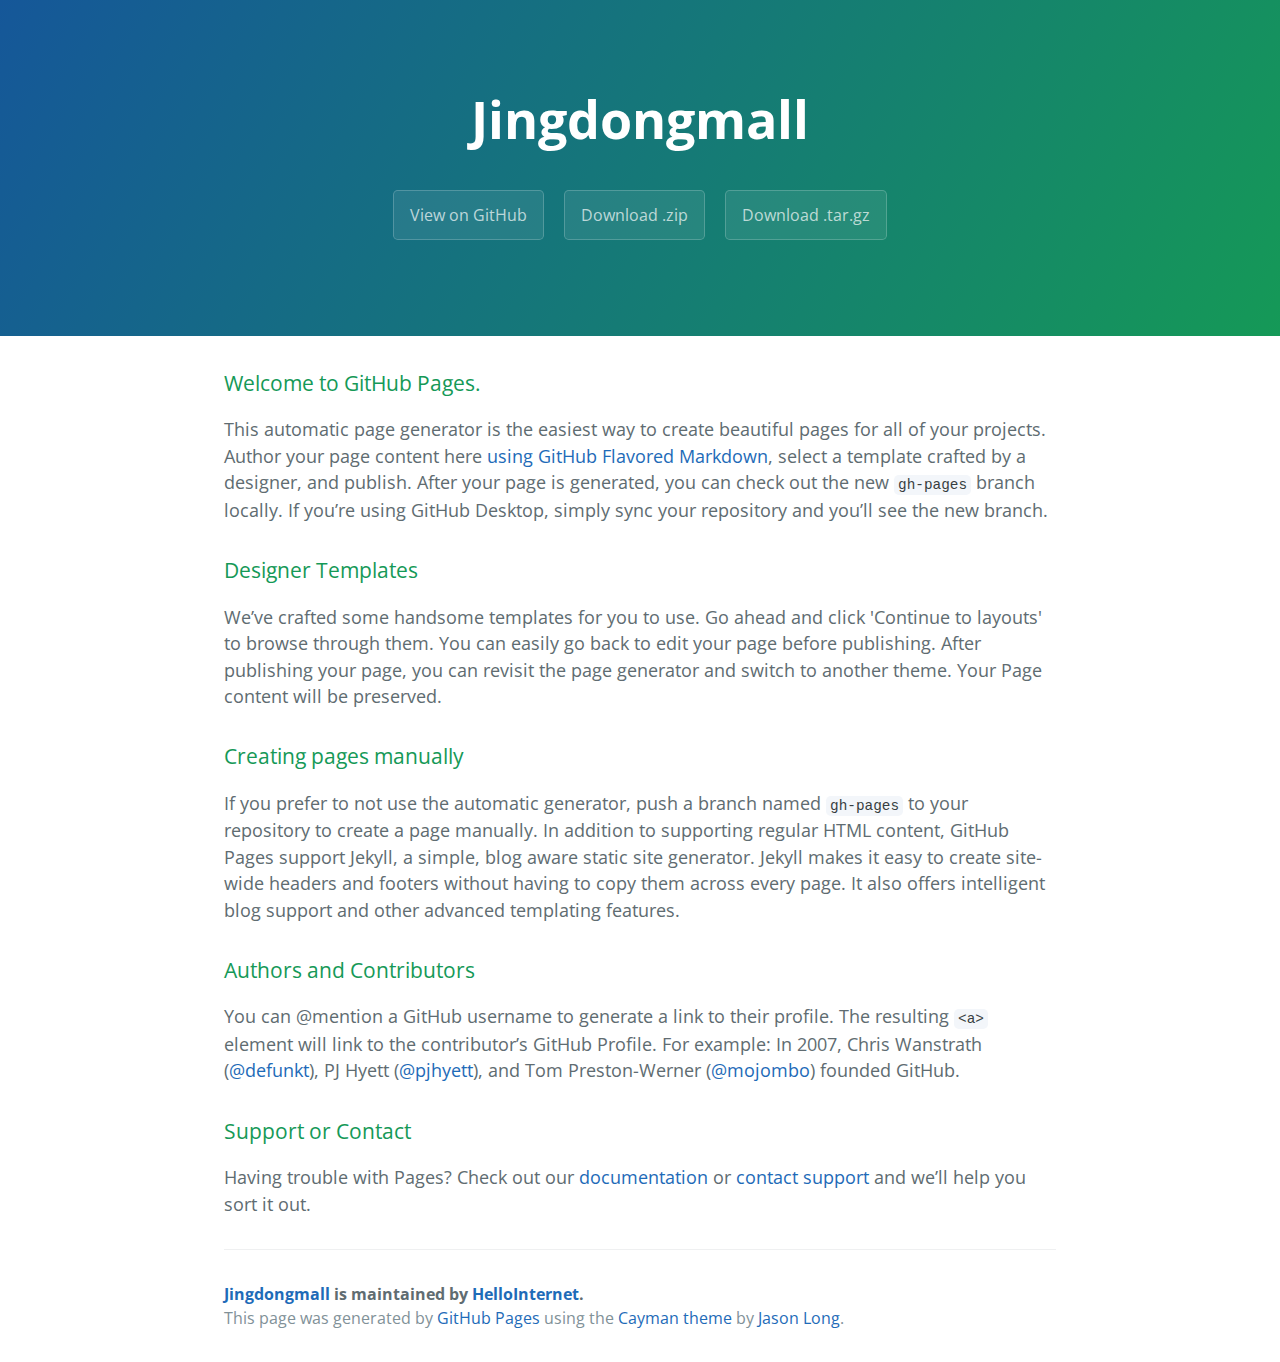
==== index.html @ 1b9bec35 "Create gh-pages branch via GitHub" ====
<!DOCTYPE html>
<html lang="en-us">
  <head>
    <meta charset="UTF-8">
    <title>Jingdongmall by HelloInternet</title>
    <meta name="viewport" content="width=device-width, initial-scale=1">
    <link rel="stylesheet" type="text/css" href="stylesheets/normalize.css" media="screen">
    <link href='https://fonts.googleapis.com/css?family=Open+Sans:400,700' rel='stylesheet' type='text/css'>
    <link rel="stylesheet" type="text/css" href="stylesheets/stylesheet.css" media="screen">
    <link rel="stylesheet" type="text/css" href="stylesheets/github-light.css" media="screen">
  </head>
  <body>
    <section class="page-header">
      <h1 class="project-name">Jingdongmall</h1>
      <h2 class="project-tagline"></h2>
      <a href="https://github.com/HelloInternet/JingDongMall" class="btn">View on GitHub</a>
      <a href="https://github.com/HelloInternet/JingDongMall/zipball/master" class="btn">Download .zip</a>
      <a href="https://github.com/HelloInternet/JingDongMall/tarball/master" class="btn">Download .tar.gz</a>
    </section>

    <section class="main-content">
      <h3>
<a id="welcome-to-github-pages" class="anchor" href="#welcome-to-github-pages" aria-hidden="true"><span aria-hidden="true" class="octicon octicon-link"></span></a>Welcome to GitHub Pages.</h3>

<p>This automatic page generator is the easiest way to create beautiful pages for all of your projects. Author your page content here <a href="https://guides.github.com/features/mastering-markdown/">using GitHub Flavored Markdown</a>, select a template crafted by a designer, and publish. After your page is generated, you can check out the new <code>gh-pages</code> branch locally. If you’re using GitHub Desktop, simply sync your repository and you’ll see the new branch.</p>

<h3>
<a id="designer-templates" class="anchor" href="#designer-templates" aria-hidden="true"><span aria-hidden="true" class="octicon octicon-link"></span></a>Designer Templates</h3>

<p>We’ve crafted some handsome templates for you to use. Go ahead and click 'Continue to layouts' to browse through them. You can easily go back to edit your page before publishing. After publishing your page, you can revisit the page generator and switch to another theme. Your Page content will be preserved.</p>

<h3>
<a id="creating-pages-manually" class="anchor" href="#creating-pages-manually" aria-hidden="true"><span aria-hidden="true" class="octicon octicon-link"></span></a>Creating pages manually</h3>

<p>If you prefer to not use the automatic generator, push a branch named <code>gh-pages</code> to your repository to create a page manually. In addition to supporting regular HTML content, GitHub Pages support Jekyll, a simple, blog aware static site generator. Jekyll makes it easy to create site-wide headers and footers without having to copy them across every page. It also offers intelligent blog support and other advanced templating features.</p>

<h3>
<a id="authors-and-contributors" class="anchor" href="#authors-and-contributors" aria-hidden="true"><span aria-hidden="true" class="octicon octicon-link"></span></a>Authors and Contributors</h3>

<p>You can @mention a GitHub username to generate a link to their profile. The resulting <code>&lt;a&gt;</code> element will link to the contributor’s GitHub Profile. For example: In 2007, Chris Wanstrath (<a href="https://github.com/defunkt" class="user-mention">@defunkt</a>), PJ Hyett (<a href="https://github.com/pjhyett" class="user-mention">@pjhyett</a>), and Tom Preston-Werner (<a href="https://github.com/mojombo" class="user-mention">@mojombo</a>) founded GitHub.</p>

<h3>
<a id="support-or-contact" class="anchor" href="#support-or-contact" aria-hidden="true"><span aria-hidden="true" class="octicon octicon-link"></span></a>Support or Contact</h3>

<p>Having trouble with Pages? Check out our <a href="https://help.github.com/pages">documentation</a> or <a href="https://github.com/contact">contact support</a> and we’ll help you sort it out.</p>

      <footer class="site-footer">
        <span class="site-footer-owner"><a href="https://github.com/HelloInternet/JingDongMall">Jingdongmall</a> is maintained by <a href="https://github.com/HelloInternet">HelloInternet</a>.</span>

        <span class="site-footer-credits">This page was generated by <a href="https://pages.github.com">GitHub Pages</a> using the <a href="https://github.com/jasonlong/cayman-theme">Cayman theme</a> by <a href="https://twitter.com/jasonlong">Jason Long</a>.</span>
      </footer>

    </section>

  
  </body>
</html>
---- stylesheets/stylesheet.css ----
* {
  box-sizing: border-box; }

body {
  padding: 0;
  margin: 0;
  font-family: "Open Sans", "Helvetica Neue", Helvetica, Arial, sans-serif;
  font-size: 16px;
  line-height: 1.5;
  color: #606c71; }

a {
  color: #1e6bb8;
  text-decoration: none; }
  a:hover {
    text-decoration: underline; }

.btn {
  display: inline-block;
  margin-bottom: 1rem;
  color: rgba(255, 255, 255, 0.7);
  background-color: rgba(255, 255, 255, 0.08);
  border-color: rgba(255, 255, 255, 0.2);
  border-style: solid;
  border-width: 1px;
  border-radius: 0.3rem;
  transition: color 0.2s, background-color 0.2s, border-color 0.2s; }
  .btn + .btn {
    margin-left: 1rem; }

.btn:hover {
  color: rgba(255, 255, 255, 0.8);
  text-decoration: none;
  background-color: rgba(255, 255, 255, 0.2);
  border-color: rgba(255, 255, 255, 0.3); }

@media screen and (min-width: 64em) {
  .btn {
    padding: 0.75rem 1rem; } }

@media screen and (min-width: 42em) and (max-width: 64em) {
  .btn {
    padding: 0.6rem 0.9rem;
    font-size: 0.9rem; } }

@media screen and (max-width: 42em) {
  .btn {
    display: block;
    width: 100%;
    padding: 0.75rem;
    font-size: 0.9rem; }
    .btn + .btn {
      margin-top: 1rem;
      margin-left: 0; } }

.page-header {
  color: #fff;
  text-align: center;
  background-color: #159957;
  background-image: linear-gradient(120deg, #155799, #159957); }

@media screen and (min-width: 64em) {
  .page-header {
    padding: 5rem 6rem; } }

@media screen and (min-width: 42em) and (max-width: 64em) {
  .page-header {
    padding: 3rem 4rem; } }

@media screen and (max-width: 42em) {
  .page-header {
    padding: 2rem 1rem; } }

.project-name {
  margin-top: 0;
  margin-bottom: 0.1rem; }

@media screen and (min-width: 64em) {
  .project-name {
    font-size: 3.25rem; } }

@media screen and (min-width: 42em) and (max-width: 64em) {
  .project-name {
    font-size: 2.25rem; } }

@media screen and (max-width: 42em) {
  .project-name {
    font-size: 1.75rem; } }

.project-tagline {
  margin-bottom: 2rem;
  font-weight: normal;
  opacity: 0.7; }

@media screen and (min-width: 64em) {
  .project-tagline {
    font-size: 1.25rem; } }

@media screen and (min-width: 42em) and (max-width: 64em) {
  .project-tagline {
    font-size: 1.15rem; } }

@media screen and (max-width: 42em) {
  .project-tagline {
    font-size: 1rem; } }

.main-content :first-child {
  margin-top: 0; }
.main-content img {
  max-width: 100%; }
.main-content h1, .main-content h2, .main-content h3, .main-content h4, .main-content h5, .main-content h6 {
  margin-top: 2rem;
  margin-bottom: 1rem;
  font-weight: normal;
  color: #159957; }
.main-content p {
  margin-bottom: 1em; }
.main-content code {
  padding: 2px 4px;
  font-family: Consolas, "Liberation Mono", Menlo, Courier, monospace;
  font-size: 0.9rem;
  color: #383e41;
  background-color: #f3f6fa;
  border-radius: 0.3rem; }
.main-content pre {
  padding: 0.8rem;
  margin-top: 0;
  margin-bottom: 1rem;
  font: 1rem Consolas, "Liberation Mono", Menlo, Courier, monospace;
  color: #567482;
  word-wrap: normal;
  background-color: #f3f6fa;
  border: solid 1px #dce6f0;
  border-radius: 0.3rem; }
  .main-content pre > code {
    padding: 0;
    margin: 0;
    font-size: 0.9rem;
    color: #567482;
    word-break: normal;
    white-space: pre;
    background: transparent;
    border: 0; }
.main-content .highlight {
  margin-bottom: 1rem; }
  .main-content .highlight pre {
    margin-bottom: 0;
    word-break: normal; }
.main-content .highlight pre, .main-content pre {
  padding: 0.8rem;
  overflow: auto;
  font-size: 0.9rem;
  line-height: 1.45;
  border-radius: 0.3rem; }
.main-content pre code, .main-content pre tt {
  display: inline;
  max-width: initial;
  padding: 0;
  margin: 0;
  overflow: initial;
  line-height: inherit;
  word-wrap: normal;
  background-color: transparent;
  border: 0; }
  .main-content pre code:before, .main-content pre code:after, .main-content pre tt:before, .main-content pre tt:after {
    content: normal; }
.main-content ul, .main-content ol {
  margin-top: 0; }
.main-content blockquote {
  padding: 0 1rem;
  margin-left: 0;
  color: #819198;
  border-left: 0.3rem solid #dce6f0; }
  .main-content blockquote > :first-child {
    margin-top: 0; }
  .main-content blockquote > :last-child {
    margin-bottom: 0; }
.main-content table {
  display: block;
  width: 100%;
  overflow: auto;
  word-break: normal;
  word-break: keep-all; }
  .main-content table th {
    font-weight: bold; }
  .main-content table th, .main-content table td {
    padding: 0.5rem 1rem;
    border: 1px solid #e9ebec; }
.main-content dl {
  padding: 0; }
  .main-content dl dt {
    padding: 0;
    margin-top: 1rem;
    font-size: 1rem;
    font-weight: bold; }
  .main-content dl dd {
    padding: 0;
    margin-bottom: 1rem; }
.main-content hr {
  height: 2px;
  padding: 0;
  margin: 1rem 0;
  background-color: #eff0f1;
  border: 0; }

@media screen and (min-width: 64em) {
  .main-content {
    max-width: 64rem;
    padding: 2rem 6rem;
    margin: 0 auto;
    font-size: 1.1rem; } }

@media screen and (min-width: 42em) and (max-width: 64em) {
  .main-content {
    padding: 2rem 4rem;
    font-size: 1.1rem; } }

@media screen and (max-width: 42em) {
  .main-content {
    padding: 2rem 1rem;
    font-size: 1rem; } }

.site-footer {
  padding-top: 2rem;
  margin-top: 2rem;
  border-top: solid 1px #eff0f1; }

.site-footer-owner {
  display: block;
  font-weight: bold; }

.site-footer-credits {
  color: #819198; }

@media screen and (min-width: 64em) {
  .site-footer {
    font-size: 1rem; } }

@media screen and (min-width: 42em) and (max-width: 64em) {
  .site-footer {
    font-size: 1rem; } }

@media screen and (max-width: 42em) {
  .site-footer {
    font-size: 0.9rem; } }
---- stylesheets/github-light.css ----
/*
The MIT License (MIT)

Copyright (c) 2016 GitHub, Inc.

Permission is hereby granted, free of charge, to any person obtaining a copy
of this software and associated documentation files (the "Software"), to deal
in the Software without restriction, including without limitation the rights
to use, copy, modify, merge, publish, distribute, sublicense, and/or sell
copies of the Software, and to permit persons to whom the Software is
furnished to do so, subject to the following conditions:

The above copyright notice and this permission notice shall be included in all
copies or substantial portions of the Software.

THE SOFTWARE IS PROVIDED "AS IS", WITHOUT WARRANTY OF ANY KIND, EXPRESS OR
IMPLIED, INCLUDING BUT NOT LIMITED TO THE WARRANTIES OF MERCHANTABILITY,
FITNESS FOR A PARTICULAR PURPOSE AND NONINFRINGEMENT. IN NO EVENT SHALL THE
AUTHORS OR COPYRIGHT HOLDERS BE LIABLE FOR ANY CLAIM, DAMAGES OR OTHER
LIABILITY, WHETHER IN AN ACTION OF CONTRACT, TORT OR OTHERWISE, ARISING FROM,
OUT OF OR IN CONNECTION WITH THE SOFTWARE OR THE USE OR OTHER DEALINGS IN THE
SOFTWARE.

*/

.pl-c /* comment */ {
  color: #969896;
}

.pl-c1 /* constant, variable.other.constant, support, meta.property-name, support.constant, support.variable, meta.module-reference, markup.raw, meta.diff.header */,
.pl-s .pl-v /* string variable */ {
  color: #0086b3;
}

.pl-e /* entity */,
.pl-en /* entity.name */ {
  color: #795da3;
}

.pl-smi /* variable.parameter.function, storage.modifier.package, storage.modifier.import, storage.type.java, variable.other */,
.pl-s .pl-s1 /* string source */ {
  color: #333;
}

.pl-ent /* entity.name.tag */ {
  color: #63a35c;
}

.pl-k /* keyword, storage, storage.type */ {
  color: #a71d5d;
}

.pl-s /* string */,
.pl-pds /* punctuation.definition.string, string.regexp.character-class */,
.pl-s .pl-pse .pl-s1 /* string punctuation.section.embedded source */,
.pl-sr /* string.regexp */,
.pl-sr .pl-cce /* string.regexp constant.character.escape */,
.pl-sr .pl-sre /* string.regexp source.ruby.embedded */,
.pl-sr .pl-sra /* string.regexp string.regexp.arbitrary-repitition */ {
  color: #183691;
}

.pl-v /* variable */ {
  color: #ed6a43;
}

.pl-id /* invalid.deprecated */ {
  color: #b52a1d;
}

.pl-ii /* invalid.illegal */ {
  color: #f8f8f8;
  background-color: #b52a1d;
}

.pl-sr .pl-cce /* string.regexp constant.character.escape */ {
  font-weight: bold;
  color: #63a35c;
}

.pl-ml /* markup.list */ {
  color: #693a17;
}

.pl-mh /* markup.heading */,
.pl-mh .pl-en /* markup.heading entity.name */,
.pl-ms /* meta.separator */ {
  font-weight: bold;
  color: #1d3e81;
}

.pl-mq /* markup.quote */ {
  color: #008080;
}

.pl-mi /* markup.italic */ {
  font-style: italic;
  color: #333;
}

.pl-mb /* markup.bold */ {
  font-weight: bold;
  color: #333;
}

.pl-md /* markup.deleted, meta.diff.header.from-file */ {
  color: #bd2c00;
  background-color: #ffecec;
}

.pl-mi1 /* markup.inserted, meta.diff.header.to-file */ {
  color: #55a532;
  background-color: #eaffea;
}

.pl-mdr /* meta.diff.range */ {
  font-weight: bold;
  color: #795da3;
}

.pl-mo /* meta.output */ {
  color: #1d3e81;
}
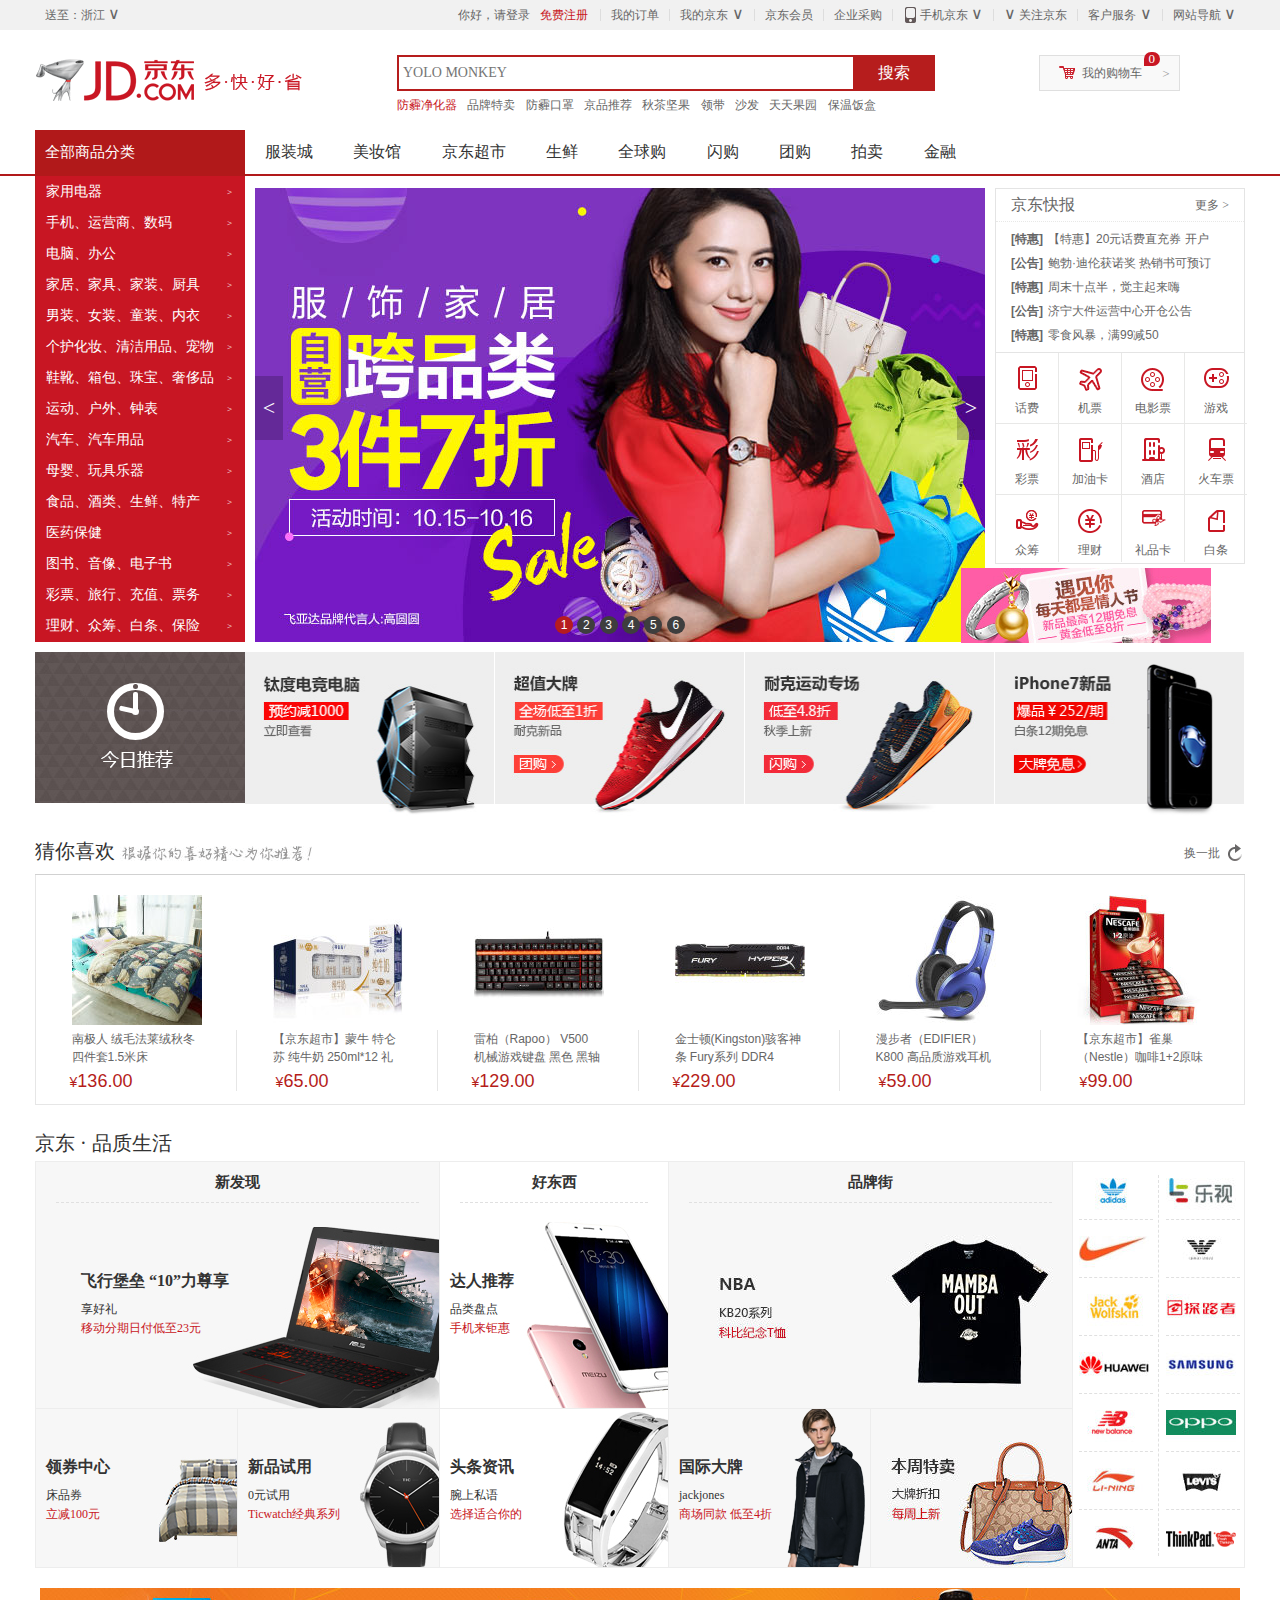
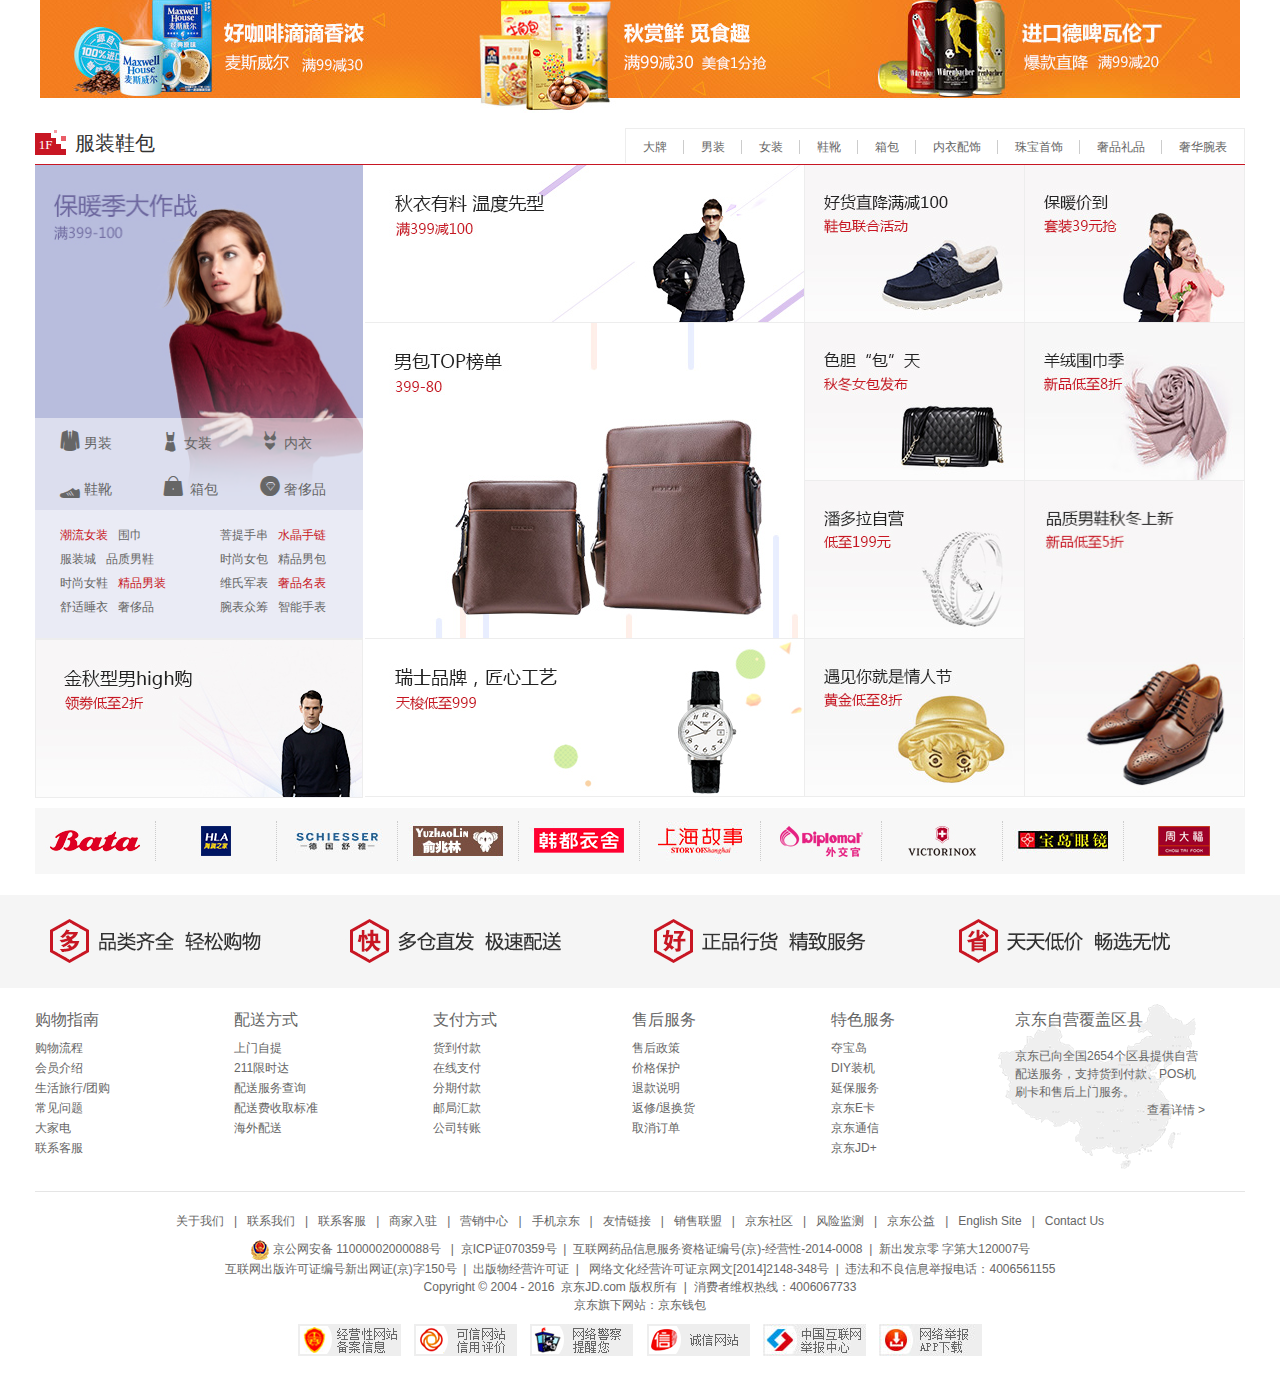
==== commit 54d0ed93: "rename" ====
--- a/index.html
+++ b/index.html
@@ -1,57 +1,1081 @@
 <!DOCTYPE html>
-<html lang="en-us">
-  <head>
+<html lang="en">
+<head>
     <meta charset="UTF-8">
-    <title>Jingdongmall by HelloInternet</title>
-    <meta name="viewport" content="width=device-width, initial-scale=1">
-    <link rel="stylesheet" type="text/css" href="stylesheets/normalize.css" media="screen">
-    <link href='https://fonts.googleapis.com/css?family=Open+Sans:400,700' rel='stylesheet' type='text/css'>
-    <link rel="stylesheet" type="text/css" href="stylesheets/stylesheet.css" media="screen">
-    <link rel="stylesheet" type="text/css" href="stylesheets/github-light.css" media="screen">
-  </head>
-  <body>
-    <section class="page-header">
-      <h1 class="project-name">Jingdongmall</h1>
-      <h2 class="project-tagline"></h2>
-      <a href="https://github.com/HelloInternet/JingDongMall" class="btn">View on GitHub</a>
-      <a href="https://github.com/HelloInternet/JingDongMall/zipball/master" class="btn">Download .zip</a>
-      <a href="https://github.com/HelloInternet/JingDongMall/tarball/master" class="btn">Download .tar.gz</a>
-    </section>
-
-    <section class="main-content">
-      <h3>
-<a id="welcome-to-github-pages" class="anchor" href="#welcome-to-github-pages" aria-hidden="true"><span aria-hidden="true" class="octicon octicon-link"></span></a>Welcome to GitHub Pages.</h3>
-
-<p>This automatic page generator is the easiest way to create beautiful pages for all of your projects. Author your page content here <a href="https://guides.github.com/features/mastering-markdown/">using GitHub Flavored Markdown</a>, select a template crafted by a designer, and publish. After your page is generated, you can check out the new <code>gh-pages</code> branch locally. If you’re using GitHub Desktop, simply sync your repository and you’ll see the new branch.</p>
-
-<h3>
-<a id="designer-templates" class="anchor" href="#designer-templates" aria-hidden="true"><span aria-hidden="true" class="octicon octicon-link"></span></a>Designer Templates</h3>
-
-<p>We’ve crafted some handsome templates for you to use. Go ahead and click 'Continue to layouts' to browse through them. You can easily go back to edit your page before publishing. After publishing your page, you can revisit the page generator and switch to another theme. Your Page content will be preserved.</p>
-
-<h3>
-<a id="creating-pages-manually" class="anchor" href="#creating-pages-manually" aria-hidden="true"><span aria-hidden="true" class="octicon octicon-link"></span></a>Creating pages manually</h3>
-
-<p>If you prefer to not use the automatic generator, push a branch named <code>gh-pages</code> to your repository to create a page manually. In addition to supporting regular HTML content, GitHub Pages support Jekyll, a simple, blog aware static site generator. Jekyll makes it easy to create site-wide headers and footers without having to copy them across every page. It also offers intelligent blog support and other advanced templating features.</p>
-
-<h3>
-<a id="authors-and-contributors" class="anchor" href="#authors-and-contributors" aria-hidden="true"><span aria-hidden="true" class="octicon octicon-link"></span></a>Authors and Contributors</h3>
-
-<p>You can @mention a GitHub username to generate a link to their profile. The resulting <code>&lt;a&gt;</code> element will link to the contributor’s GitHub Profile. For example: In 2007, Chris Wanstrath (<a href="https://github.com/defunkt" class="user-mention">@defunkt</a>), PJ Hyett (<a href="https://github.com/pjhyett" class="user-mention">@pjhyett</a>), and Tom Preston-Werner (<a href="https://github.com/mojombo" class="user-mention">@mojombo</a>) founded GitHub.</p>
-
-<h3>
-<a id="support-or-contact" class="anchor" href="#support-or-contact" aria-hidden="true"><span aria-hidden="true" class="octicon octicon-link"></span></a>Support or Contact</h3>
-
-<p>Having trouble with Pages? Check out our <a href="https://help.github.com/pages">documentation</a> or <a href="https://github.com/contact">contact support</a> and we’ll help you sort it out.</p>
-
-      <footer class="site-footer">
-        <span class="site-footer-owner"><a href="https://github.com/HelloInternet/JingDongMall">Jingdongmall</a> is maintained by <a href="https://github.com/HelloInternet">HelloInternet</a>.</span>
-
-        <span class="site-footer-credits">This page was generated by <a href="https://pages.github.com">GitHub Pages</a> using the <a href="https://github.com/jasonlong/cayman-theme">Cayman theme</a> by <a href="https://twitter.com/jasonlong">Jason Long</a>.</span>
-      </footer>
-
-    </section>
-
-  
-  </body>
-</html>
+    <title>京东（JD.COM）-综合网购首选-正品低价、品质保障、配送及时、轻松购物！</title>
+    <link rel="icon" href="http://www.jd.com/favicon.ico" type="image/x-icon">
+    <link rel="stylesheet" href="iconfont/iconfont.css">
+    <link rel="stylesheet" href="jd.css"/>
+    <script src="jquery.js"></script>
+    <script src="jd.js"></script>
+</head>
+<body>
+    <nav>
+    <!--wid为中间固定宽度承载内容的dvi-->
+    <div class="wid">
+        <ul class="nav-left">
+            <li>
+                <div class="nav-left-button">
+                    送至：<span>浙江</span>
+                    <i class="nav-icon">&or;</i>
+                </div>
+            </li>
+        </ul>
+        <ul class="nav-right">
+            <li class="nav-right-link">
+                <a href="https://passport.jd.com/new/login.aspx?ReturnUrl=http%3A%2F%2Fwww.jd.com%2F">你好，请登录</a>
+                &nbsp;
+                <a class="red" href="https://reg.jd.com/reg/person?ReturnUrl=http%3A//www.jd.com/">免费注册</a>
+            </li>
+            <!--lines为导航栏分割竖线-->
+            <li class="lines"></li>
+            <li class="nav-right-links">
+                <div class="array">
+                    <a href="https://passport.jd.com/uc/login?ReturnUrl=http%3A%2F%2Forder.jd.com%2Fcenter%2Flist.action">我的订单</a>
+                </div>
+            </li>
+            <li class="lines"></li>
+            <li class="nav-right-links">
+                <div class="array-button">
+                    <a href="https://passport.jd.com/new/login.aspx?ReturnUrl=http%3A%2F%2Fhome.jd.com%2Findex.html">我的京东</a>
+                    <i class="nav-icon">&or;</i>
+                </div>
+            </li>
+            <li class="lines"></li>
+            <li class="nav-right-links">
+                <div class="array">
+                    <a href="http://vip.jd.com/">京东会员</a>
+                </div>
+            </li>
+            <li class="lines"></li>
+            <li class="nav-right-links">
+                <div class="array">
+                    <a href="http://b.jd.com/">企业采购</a>
+                </div>
+            </li>
+            <li class="lines"></li>
+            <li class="nav-right-links">
+                <div class="array-button">
+                    <a href="http://app.jd.com/">
+                        <div class="phone"></div>
+                        手机京东
+                    </a>
+                    <i class="nav-icon">&or;</i>
+                </div>
+            </li>
+            <li class="lines"></li>
+            <li class="nav-right-links">
+                <div class="array-button">
+                    <i class="nav-icon">&or;</i>
+                    <span>关注京东</span>
+                </div>
+            </li>
+            <li class="lines"></li>
+            <li class="nav-right-links">
+                <div class="array-button">
+                    <span>客户服务</span>
+                    <i class="nav-icon">&or;</i>
+                </div>
+            </li>
+            <li class="lines"></li>
+            <li class="nav-right-links nav-last">
+                <div class="array-button">
+                    <span>网站导航</span>
+                    <i class="nav-icon">&or;</i>
+                </div>
+            </li>
+        </ul>
+    </div>
+</nav>
+
+    <header>
+    <div class="wid">
+        <div class="logo-jd">
+            <a href="http://www.jd.com/">
+                <img src="image/logo-201305.png" alt="京东">
+            </a>
+        </div>
+
+        <form>
+            <input type="text" class="text" placeholder="YOLO MONKEY">
+            <button class="button">搜索</button>
+        </form>
+        <!--购物车-->
+        <div class="cart">
+            <div class="cart-icon"></div>
+            <a href="">我的购物车</a>
+            <i class="bubble">0</i>
+            <i class="cart-right">&gt;</i>
+        </div>
+
+        <!--搜索框下热点词推荐-->
+        <div class="hotwords">
+            <a href="https://sale.jd.com/act/icwJtB8PAz2Xq.html?spm=1.1.0" class="red">防霾净化器</a>
+            <a href="https://brand.jd.com/temai.html?spm=1.1.1">品牌特卖</a>
+            <a href="https://sale.jd.com/act/XAfyhOYnx3B.html?spm=1.1.2">防霾口罩</a>
+            <a href="https://sale.jd.com/act/uXY4628k3D51fBbL.html?spm=1.1.3">京品推荐</a>
+            <a href="https://sale.jd.com/act/BkJT6H7Gnl.html?spm=1.1.4">秋茶坚果</a>
+            <a href="https://search.jd.com/Search?keyword=%E9%A2%86%E5%B8%A6&enc=utf-8&spm=1.1.5">领带</a>
+            <a href="https://search.jd.com/Search?keyword=%E6%B2%99%E5%8F%91&enc=utf-8&spm=1.1.6">沙发</a>
+            <a href="https://sale.jd.com/act/SE1UrWDPe5.html?spm=1.1.7">天天果园</a>
+            <a href="https://search.jd.com/Search?keyword=%E4%BF%9D%E6%B8%A9%E9%A5%AD%E7%9B%92&enc=utf-8&spm=1.1.8">保温饭盒</a>
+        </div>
+    </div>
+</header>
+    <!--侧边分类导航-->
+    <div class="bar">
+    <div class="wid">
+        <div class="bar-class">
+            <a href="https://www.jd.com/allSort.aspx" class="bar-first">全部商品分类</a>
+            <div class="bar-classify">
+                <div class="item">
+                    <h3>
+                        <a href="https://jiadian.jd.com/">家用电器</a>
+                    </h3>
+                    <i>&gt;</i>
+                </div>
+                <div class="item">
+                    <h3>
+                        <a href="https://shouji.jd.com/">手机</a>、<a href="https://channel.jd.com/yunyingshang.html">运营商</a>、<a href="https://shuma.jd.com/">数码</a>
+                    </h3>
+                    <i>&gt;</i>
+                </div>
+                <div class="item">
+                    <h3>
+                        <a href="https://diannao.jd.com/">电脑</a>、<a href="https://diannao.jd.com/">办公</a>
+                    </h3>
+                    <i>&gt;</i>
+                </div>
+                <div class="item">
+                    <h3>
+                        <a href="https://channel.jd.com/home.html">家居</a>、<a href="https://channel.jd.com/furniture.html">家具</a>、<a href="https://channel.jd.com/decoration.html">家装</a>、<a href="https://channel.jd.com/kitchenware.html">厨具</a>
+                    </h3>
+                    <i>&gt;</i>
+                </div>
+                <div class="item">
+                    <h3>
+                        <a href="https://channel.jd.com/1315-1342.html">男装</a>、<a href="https://channel.jd.com/1315-1343.html">女装</a>、<a href="https://channel.jd.com/children.html">童装</a>、<a href="https://channel.jd.com/1315-1345.html">内衣</a>
+                    </h3>
+                    <i>&gt;</i>
+                </div>
+                <div class="item">
+                    <h3>
+                        <a href="https://channel.jd.com/beauty.html">个护化妆</a>、<a href="https://channel.jd.com/1620-1625.html">清洁用品</a>、<a href="https://channel.jd.com/pet.html">宠物</a>
+                    </h3>
+                    <i>&gt;</i>
+                </div>
+                <div class="item">
+                    <h3>
+                        <a href="https://channel.jd.com/shoes.html">鞋靴</a>、<a href="https://channel.jd.com/bag.html">箱包</a>、<a href="https://channel.jd.com/jewellery.html">珠宝</a>、<a href="https://channel.jd.com/1672-2615.html">奢侈品</a>
+                    </h3>
+                    <i>&gt;</i>
+                </div>
+                <div class="item">
+                    <h3>
+                        <a href="https://channel.jd.com/yundongcheng.html">运动</a>、<a href="https://channel.jd.com/outdoor.html">户外</a>、<a href="https://channel.jd.com/watch.html">钟表</a>
+                    </h3>
+                    <i>&gt;</i>
+                </div>
+                <div class="item">
+                    <h3>
+                        <a href="http://car.jd.com/">汽车</a>、<a href="https://che.jd.com/">汽车用品</a>
+                    </h3>
+                    <i>&gt;</i>
+                </div>
+                <div class="item">
+                    <h3>
+                        <a href="https://baby.jd.com/">母婴</a>、<a href="https://channel.jd.com/toys.html">玩具乐器</a>
+                    </h3>
+                    <i>&gt;</i>
+                </div>
+                <div class="item">
+                    <h3>
+                        <a href="https://channel.jd.com/food.html">食品</a>、<a href="https://channel.jd.com/wine.html">酒类</a>、<a href="https://fresh.jd.com/">生鲜</a>、<a href="https://china.jd.com/">特产</a>
+                    </h3>
+                    <i>&gt;</i>
+                </div>
+                <div class="item">
+                    <h3>
+                        <a href="https://health.jd.com/">医药保健</a>
+                    </h3>
+                    <i>&gt;</i>
+                </div>
+                <div class="item">
+                    <h3>
+                        <a href="https://book.jd.com/">图书</a>、<a href="https://mvd.jd.com/">音像</a>、<a href="https://e.jd.com/ebook.html">电子书</a>
+                    </h3>
+                    <i>&gt;</i>
+                </div>
+                <div class="item">
+                    <h3>
+                        <a href="https://caipiao.jd.com/">彩票</a>、<a href="https://trip.jd.com/">旅行</a>、<a href="https://chongzhi.jd.com/">充值</a>、<a href="https://piao.jd.com/">票务</a>
+                    </h3>
+                    <i>&gt;</i>
+                </div>
+                <div class="item">
+                    <h3>
+                        <a href="https://licai.jd.com/">理财</a>、<a href="https://z.jd.com/">众筹</a>、<a href="https://baitiao.jd.com/">白条</a>、<a href="https://bao.jd.com/">保险</a>
+                    </h3>
+                    <i>&gt;</i>
+                </div>
+            </div>
+        </div>
+        <!--搜索框下的导航-->
+        <ul class="bar-nav">
+            <li>
+                <a href="https://channel.jd.com/fashion.html">服装城</a>
+                <a href="https://beauty.jd.com/">美妆馆</a>
+                <a href="https://chaoshi.jd.com/">京东超市</a>
+                <a href="https://fresh.jd.com/">生鲜</a>
+                <a href="https://www.jd.hk/">全球购</a>
+                <a href="https://red.jd.com/">闪购</a>
+                <a href="https://tuan.jd.com/">团购</a>
+                <a href="https://paimai.jd.com/">拍卖</a>
+                <a href="https://jr.jd.com/">金融</a>
+            </li>
+        </ul>
+    </div>
+</div>
+
+    <div class="main">
+        <div class="wid">
+            <!--轮播图-->
+            <div id="igs">
+                <a href="https://sale.jd.com/act/MJ4gdtiyK6HUT.html?cpdad=1DLSUE" class="ig">
+                    <img src="image/580073afN2aac5a44.jpg">
+                </a>
+                <a href="https://sale.jd.com/act/G1JyoKXx6gN3Rh.html?cpdad=1DLSUE" class="ig">
+                    <img src="image/57fb3814N21792419.jpg">
+                </a>
+                <a href="https://sale.jd.com/act/oUPZ2e0b1OwRdTJ.html?cpdad=1DLSUE" class="ig">
+                    <img src="image/57f9b4ccN6cfa4383.jpg">
+                </a>
+                <a href="https://sale.jd.com/act/LlpBXkHGO3KdxmTo.html?cpdad=1DLSUE" class="ig">
+                    <img src="image/57ff0596N0b45da27.jpg">
+                </a>
+                <a href="https://sale.jd.com/act/NBUphajCL6.html?cpdad=1DLSUE" class="ig">
+                    <img src="image/57f9bfbfNe04b914c.jpg">
+                </a>
+                <a href="https://sale.jd.com/act/PBmA5cYfSZtVkO.html?cpdad=1DLSUE" class="ig">
+                    <img src="image/57fb3b00N9136db83.jpg">
+                </a>
+
+                <div class="btn btn1">&lt;</div>
+                <div class="btn btn2">&gt;</div>
+
+                <ul class="tabs">
+                    <li class="tab bg">1</li>
+                    <li class="tab">2</li>
+                    <li class="tab">3</li>
+                    <li class="tab">4</li>
+                    <li class="tab">5</li>
+                    <li class="tab">6</li>
+                </ul>
+            </div>
+
+            <div class="news">
+                <div class="mt">
+                    <h2>京东快报</h2>
+                    <div class="more">
+                        <a href="https://www.jd.com/moreSubject.aspx">更多 &gt;</a>
+                    </div>
+                </div>
+
+                <div class="mc">
+                    <ul>
+                        <li>
+                            <a href="https://demo.jr.jd.com/stock/1.0.0/html/accountGift4.html"><span>[特惠]</span>【特惠】20元话费直充券 开户</a>
+                        </li>
+                        <li>
+                            <a href="https://www.jd.com/news.aspx?id=30957"><span>[公告]</span>鲍勃·迪伦获诺奖 热销书可预订</a>
+                        </li>
+                        <li>
+                            <a href="https://sale.jd.com/act/d7YL5FWTxk.html"><span>[特惠]</span>周末十点半，觉主起来嗨</a>
+                        </li>
+                        <li>
+                            <a href="https://www.jd.com/news.aspx?id=30953"><span>[公告]</span>济宁大件运营中心开仓公告</a>
+                        </li>
+                        <li>
+                            <a href="https://sale.jd.com/act/THiXfDygau.html"><span>[特惠]</span>零食风暴，满99减50</a>
+                        </li>
+                    </ul>
+                </div>
+
+                <div class="header-icon">
+                    <ul>
+                        <li>
+                            <a href="http://chongzhi.jd.com/">
+                                <i class="ci-left ci-left1"></i>
+                                <span>话费</span>
+                            </a>
+                        </li>
+                        <li>
+                            <a href="http://jipiao.jd.com/">
+                                <i class="ci-left ci-left2"></i>
+                                <span>机票</span>
+                            </a>
+                        </li>
+                        <li>
+                            <a href="https://movie.jd.com/">
+                                <i class="ci-left ci-left3"></i>
+                                <span>电影票</span>
+                            </a>
+                        </li>
+                        <li>
+                            <a href="https://game.jd.com/">
+                                <i class="ci-left ci-left4"></i>
+                                <span>游戏</span>
+                            </a>
+                        </li>
+                        <li>
+                            <a href="https://caipiao.jd.com/">
+                                <i class="ci-left ci-left5"></i>
+                                <span>彩票</span>
+                            </a>
+                        </li>
+                        <li>
+                            <a href="https://jiayouka.jd.com/">
+                                <i class="ci-left ci-left6"></i>
+                                <span>加油卡</span>
+                            </a>
+                        </li>
+                        <li>
+                            <a href="https://hotel.jd.com/">
+                                <i class="ci-left ci-left7"></i>
+                                <span>酒店</span>
+                            </a>
+                        </li>
+                        <li>
+                            <a href="https://train.jd.com/">
+                                <i class="ci-left ci-left8"></i>
+                                <span>火车票</span>
+                            </a>
+                        </li>
+                        <li>
+                            <a href="https://z.jd.com/sceneIndex.html?from=jrscyn_20162">
+                                <i class="ci-left ci-left9"></i>
+                                <span>众筹</span>
+                            </a>
+                        </li>
+                        <li>
+                            <a href="https://licai.jd.com/?from=jrscyn_20161">
+                                <i class="ci-left ci-left10"></i>
+                                <span>理财</span>
+                            </a>
+                        </li>
+                        <li>
+                            <a href="https://giftcard.jd.com/market/index.action">
+                                <i class="ci-left ci-left11"></i>
+                                <span>礼品卡</span>
+                            </a>
+                        </li>
+                        <li>
+                            <a href="https://baitiao.jd.com/?from=jrscyn_20160">
+                                <i class="ci-left ci-left12"></i>
+                                <span>白条</span>
+                            </a>
+                        </li>
+                    </ul>
+                </div>
+            </div>
+
+            <div class="valentine">
+                <a href="https://sale.jd.com/act/nhY1ENwek0.html?cpdad=1DLSUE">
+                    <img src="image/57f9d5ecN95bccc45.jpg">
+                </a>
+            </div>
+        </div>
+    </div>
+    <!--今日推荐-->
+    <div class="recommend">
+        <div class="wid">
+            <a class="mta" href="https://tuijian.jd.com/">
+                <div class="jd-clock-wrap">
+                    <div class="jd-clock">
+                        <div class="jd-clock-h"></div>
+                        <div class="jd-clock-m"></div>
+                        <div class="jd-clock-s"></div>
+                    </div>
+                </div>
+            </a>
+
+            <ul class="showhow">
+                <li>
+                    <a href="https://sale.jd.com/act/Oxp4vLQCaDl.html">
+                        <img src="image/57ed25a0Ne1f0728b.jpg">
+                    </a>
+                </li>
+                <li>
+                    <a href="https://sale.jd.com/act/PFSQMZoTkeEVdcl.html?cpdad=1DLSUE">
+                        <img src="image/57fcb9e8N61df66d9.jpg">
+                    </a>
+                </li>
+                <li>
+                    <a href="https://red.jd.com/redSelfSupport.html?cpdad=1DLSUE">
+                        <img src="image/57ff34aaNfa2165fc.jpg">
+                    </a>
+                </li>
+                <li>
+                    <a href="https://jr.jd.com/buy/index?cpdad=1DLSUE">
+                        <img src="image/57fe0f27Nc8898147.jpg">
+                    </a>
+                </li>
+            </ul>
+
+            <div class="to to-left">&lt;</div>
+            <div class="to to-right">&gt;</div>
+        </div>
+    </div>
+    <!--猜你喜欢-->
+    <div class="guessyou">
+        <div class="wid">
+            <div class="mt">
+                <h2>猜你喜欢</h2>
+                <a class="mt-right" href="##">换一批</a>
+            </div>
+
+            <div class="horizontal"></div>
+
+            <ul class="diy">
+                <li>
+                    <a href="https://item.jd.com/3142355.html">
+                        <img src="image/57c500b3Nfa875ac0.jpg">
+                    </a>
+                    <div class="info">
+                        <div class="name">
+                            <a href="https://item.jd.com/3142355.html"title="南极人 绒毛法莱绒秋冬四件套1.5米床200x230cm 升级保暖 北极熊">南极人 绒毛法莱绒秋冬四件套1.5米床200x230cm 升级保暖 北极熊</a>
+                        </div>
+                        <span class="price"><i>&yen;</i>136.00</span>
+                    </div>
+                </li>
+                <li>
+                    <a href="https://item.jd.com/862251.html">
+                        <img src="image/569edd28N17ad617e.jpg">
+                    </a>
+                    <div class="info">
+                        <div class="name">
+                            <a href="https://item.jd.com/862251.html" title="【京东超市】蒙牛 特仑苏 纯牛奶 250ml*12">【京东超市】蒙牛 特仑苏 纯牛奶 250ml*12 礼盒装</a>
+                        </div>
+                        <span class="price"><i>&yen;</i>65.00</span>
+                    </div>
+                </li>
+                <li>
+                    <a href="https://item.jd.com/1413825.html">
+                        <img src="image/550f6d32Nf6b37d9d.jpg">
+                    </a>
+                    <div class="info">
+                        <div class="name">
+                            <a href="https://item.jd.com/1413825.html" title="雷柏（Rapoo） V500 机械游戏键盘 黑色 黑轴">雷柏（Rapoo） V500 机械游戏键盘 黑色 黑轴</a>
+                        </div>
+                        <span class="price"><i>&yen;</i>129.00</span>
+                    </div>
+                </li>
+                <li>
+                    <a href="https://item.jd.com/1358794.html">
+                        <img src="image/56a4403fN45315ca2.jpg">
+                    </a>
+                    <div class="info">
+                        <div class="name">
+                            <a href="https://item.jd.com/1358794.html" title="金士顿(Kingston)骇客神条 Fury系列 DDR4 2133 4GB台式机内存(HX421C14FB/4)黑色">金士顿(Kingston)骇客神条 Fury系列 DDR4</a>
+                        </div>
+                        <span class="price"><i>&yen;</i>229.00</span>
+                    </div>
+                </li>
+                <li>
+                    <a href="https://item.jd.com/788106.html">
+                        <img src="image/rBEHalDSa4AIAAAAAA266.jpg">
+                    </a>
+                    <div class="info">
+                        <div class="name">
+                            <a href="https://item.jd.com/788106.html" title="漫步者（EDIFIER）K800 高品质游戏耳机 电脑耳机 电脑耳麦 蓝色">漫步者（EDIFIER）K800 高品质游戏耳机</a>
+                        </div>
+                        <span class="price"><i>&yen;</i>59.00</span>
+                    </div>
+                </li>
+                <li>
+                    <a href="https://item.jd.com/1233203.html">
+                        <img src="image/577f6989Na7b28295.jpg">
+                    </a>
+                    <div>
+                        <div class="name">
+                            <a href="https://item.jd.com/1233203.html" title="【京东超市】雀巢（Nestle）咖啡1+2原味100条1500g">【京东超市】雀巢（Nestle）咖啡1+2原味100条1500g</a>
+                        </div>
+                        <span class="price"><i>&yen;</i>99.00</span>
+                    </div>
+                </li>
+            </ul>
+        </div>
+    </div>
+    <!--品质生活-->
+    <div class="home-special">
+        <div class="wid">
+            <h2>京东 · 品质生活</h2>
+            <div class="hs-content">
+                <div class="hs-col1">
+                    <a href="https://xinpin.jd.com/" class="hs-item">
+                        <p class="area-tit">新发现</p>
+                        <div class="sub-tit">
+                            <p class="tit">飞行堡垒 “10”力尊享</p>
+                            <p class="desc">享好礼</p>
+                            <p class="promotion">移动分期日付低至23元</p>
+                        </div>
+                        <img src="image/57fb36afNd3c321bd.jpg">
+                    </a>
+                    <a href="https://a.jd.com/" class="hs-item-small">
+                        <div class="sub-tit">
+                            <p class="tit">领券中心</p>
+                            <p class="desc">床品券</p>
+                            <p class="promotion">立减100元</p>
+                        </div>
+                        <img src="image/58007f03N74b42e42.jpg">
+                    </a>
+                    <a href="https://try.jd.com/newtry.html" class="hs-item-small">
+                        <div class="sub-tit">
+                            <p class="tit">新品试用</p>
+                            <p class="desc">0元试用</p>
+                            <p class="promotion">Ticwatch经典系列</p>
+                        </div>
+                        <img src="image/57ff5478N2d1ec20d.jpg">
+                    </a>
+                </div>
+
+                <div class="hs-col2">
+                    <a href="https://hao.jd.com/" class="hs-item">
+                        <p class="area-tit">好东西</p>
+                        <div class="sub-tit">
+                            <p class="tit">达人推荐</p>
+                            <p class="desc">品类盘点</p>
+                            <p class="promotion">手机来钜惠</p>
+                        </div>
+                        <img src="image/57d8b319N926ff5e7.jpg">
+                    </a>
+                    <a href="https://hao.jd.com/ilist.html" class="hs-item-small">
+                        <div class="sub-tit">
+                            <p class="tit">头条资讯</p>
+                            <p class="desc">腕上私语</p>
+                            <p class="promotion">选择适合你的</p>
+                        </div>
+                        <img src="image/57d652cfNfa9511bf.jpg">
+                    </a>
+                </div>
+
+                <div class="hs-col3">
+                    <a href="https://brand.jd.com/?brandId=12380?brandId=132345" class="hs-item">
+                        <p class="area-tit">品牌街</p>
+                        <img src="image/57aae122Nf0a3c85a.jpg">
+                    </a>
+                    <a href="https://brand.jd.com/International.html" class="hs-item-small">
+                        <div class="sub-tit">
+                            <p class="tit">国际大牌</p>
+                            <p class="desc">jackjones</p>
+                            <p class="promotion">商场同款 低至4折</p>
+                        </div>
+                        <img src="image/57fe3b6aN3b0442ea.png">
+                    </a>
+                    <a href="https://brand.jd.com/temai.html?brandId=13305" class="hs-item-small">
+                        <img src="image/57a40192N65e6cda2.jpg">
+                    </a>
+                </div>
+
+                <div class="hs-brands">
+                    <div class="brands-left">
+                        <ul>
+                        <li>
+                            <a href="https://brand.jd.com/pinpai/132345.html">
+                                <img src="image/56f254a9Nd16a43d3.jpg">
+                            </a>
+                        </li>
+                        <li>
+                            <a href="https://brand.jd.com/pinpai/13305.html">
+                                <img src="image/5763ad44Nd29dc824.jpg">
+                            </a>
+                        </li>
+                        <li>
+                            <a href="https://brand.jd.com/pinpai/10952.html">
+                                <img src="image/56a5cd77N8d890c92.jpg">
+                            </a>
+                        </li>
+                        <li>
+                            <a href="https://brand.jd.com/pinpai/8557.html">
+                                <img src="image/5786128bN6232ac1b.jpg">
+                            </a>
+                        </li>
+                        <li>
+                            <a href="https://brand.jd.com/pinpai/18512.html">
+                                <img src="image/56e8c714N82271963.jpg">
+                            </a>
+                        </li>
+                        <li>
+                            <a href="https://brand.jd.com/pinpai/11331.html">
+                                <img src="image/575d1964Nb291ee77.jpg">
+                            </a>
+                        </li>
+                        <li>
+                            <a href="https://brand.jd.com/pinpai/3552.html">
+                                <img src="image/575d1934Nb59e3dfd.jpg">
+                            </a>
+                        </li>
+                    </ul>
+                    </div>
+                    <div class="brands-right">
+                        <ul>
+                        <li>
+                            <a href="https://brand.jd.com/pinpai/11188.html">
+                                <img src="image/56c04bc6Nb1e3b063.jpg">
+                            </a>
+                        </li>
+                        <li>
+                            <a href="https://brand.jd.com/pinpai/2898.html">
+                                <img src="image/57a975fdNbeaf95d9.jpg">
+                            </a>
+                        </li>
+                        <li>
+                            <a href="https://brand.jd.com/pinpai/16683.html">
+                                <img src="image/5762439eNad1cbdfe.jpg">
+                            </a>
+                        </li>
+                        <li>
+                            <a href="https://brand.jd.com/pinpai/15127.html">
+                                <img src="image/5716e2c4Nc925baf3.jpg">
+                            </a>
+                        </li>
+                        <li>
+                            <a href="https://brand.jd.com/pinpai/2032.html">
+                                <img src="image/56b2f385N8e4eb051.jpg">
+                            </a>
+                        </li>
+                        <li>
+                            <a href="http://mall.jd.com/index-68668.html">
+                                <img src="image/56c6ea8aN2c6a427d.jpg">
+                            </a>
+                        </li>
+                        <li>
+                            <a href="https://brand.jd.com/pinpai/11518.html">
+                                <img src="image/56ca5bc8N20a06bc4.png">
+                            </a>
+                        </li>
+                    </ul>
+                    </div>
+                </div>
+            </div>
+        </div>
+    </div>
+
+    <div class="ad">
+        <div class="wid">
+            <ul>
+                <li>
+                    <a href="https://mall.jd.com/index-1000040006.html?cpdad=1DLSUE">
+                        <img src="image/5800aeb6N54ce92e5.jpg">
+                    </a>
+                </li>
+                <li>
+                    <a href="https://sale.jd.com/act/nq7djVfpltz.html?cpdad=1DLSUE">
+                        <img src="image/57ff1763N8abbc46f.jpg">
+                    </a>
+                </li>
+                <li>
+                    <a href="https://sale.jd.com/act/0EbYOxHscjZ8y.html?cpdad=1DLSUE">
+                        <img src="image/57f8afccNe6eb2a18.jpg">
+                    </a>
+                </li>
+            </ul>
+        </div>
+    </div>
+    <!--一层服装鞋包-->
+    <div class="f-one">
+        <div class="wid">
+            <div class="mt">
+                <h2>
+                    <i>1F</i>服装鞋包
+                </h2>
+                <ul class="tag">
+                    <li><a href="##" class="tab-first">大牌</a></li>
+                    <li><a href="##" class="tab-first">男装</a></li>
+                    <li><a href="##" class="tab-first">女装</a></li>
+                    <li><a href="##" class="tab-first">鞋靴</a></li>
+                    <li><a href="##" class="tab-first">箱包</a></li>
+                    <li><a href="##" class="tab-first">内衣配饰</a></li>
+                    <li><a href="##" class="tab-first">珠宝首饰</a></li>
+                    <li><a href="##" class="tab-first">奢品礼品</a></li>
+                    <li><a href="##">奢华腕表</a></li>
+                </ul>
+            </div>
+
+            <div class="frame">
+                <div class="main-first">
+                    <div class="main-left">
+                        <div>
+                            <a href="https://sale.jd.com/act/CBhcbwW2O0o3Pg.html">
+                                <img src="image/57ff98bcN86dd0f28.jpg" alt="秋衣有料">
+                            </a>
+                        </div>
+                        <ul class="main-lattice">
+                            <li>
+                                <a href="https://sale.jd.com/act/MIXeOCifuZGto.html?cpdad=1DLSUE">
+                                    <img src="image/57ff9f28N365a3ad6.jpg" alt="男包榜单">
+                                </a>
+                            </li>
+                        </ul>
+                        <div>
+                            <a href="https://sale.jd.com/act/1EgXeTYGk0s.html">
+                                <img src="image/57ff9933N41593618.jpg" alt="瑞士品牌">
+                            </a>
+                        </div>
+                    </div>
+
+                    <ul class="main-lattice-left">
+                        <li>
+                            <a href="https://sale.jd.com/act/oPm6nEBbXqja.html">
+                                <img src="image/57ffa532N57bf21f9.jpg" alt="好货直降">
+                            </a>
+                        </li>
+                        <li>
+                            <a href="https://sale.jd.com/act/BKArgFOtH5uM4.html">
+                                <img src="image/57ffa53bNef40d9ab.jpg" alt="秋冬女包">
+                            </a>
+                        </li>
+                        <li>
+                            <a href="https://sale.jd.com/act/XVOkytGm2gs4qUMe.html">
+                                <img src="image/57ffa556Nb70eeb17.jpg" alt="潘多拉">
+                            </a>
+                        </li>
+                        <li>
+                            <a href="https://sale.jd.com/act/nhY1ENwek0.html">
+                                <img src="image/57ffa56cNfa6a1210.jpg" alt="情人节">
+                            </a>
+                        </li>
+                    </ul>
+                    <ul class="main-lattice-left">
+                        <li>
+                            <a href="https://sale.jd.com/act/GcqPNQiWnaY.html">
+                                <img src="image/57ffa58dNa5566fa4.jpg" alt="保暖价">
+                            </a>
+                        </li>
+                        <li>
+                            <a href="https://sale.jd.com/act/Z35AOSvrDt8gQwG.html">
+                                <img src="image/57ffa595N36d71bc3.jpg" alt="羊绒围巾">
+                            </a>
+                        </li>
+                        <li>
+                            <a href="https://sale.jd.com/act/bX7cN3M54VaCLY6.html?cpdad=1DLSUE" class="bottom-a">
+                                <img src="image/57ffa61fNa201acf0.jpg" alt="品质男鞋">
+                            </a>
+                        </li>
+                    </ul>
+                </div>
+
+                <div class="banner">
+                    <a href="https://sale.jd.com/act/QB5S1ieLxGKHh0A.html?cpdad=1DLSUE">
+                        <img src="image/57ffa964N655140a5.jpg" alt="保暖季大作战">
+                    </a>
+                </div>
+
+                <ul class="banner-ul">
+                    <li>
+                        <a href="https://channel.jd.com/1315-1342.html">
+                            <i class="iconfont myicon">&#x3461;</i>
+                            <span>男装</span>
+                        </a>
+                    </li>
+                    <li>
+                        <a href="https://channel.jd.com/1315-1343.html">
+                            <i class="iconfont myicon">&#xe63b;</i>
+                            <span>女装</span>
+                        </a>
+                    </li>
+                    <li>
+                        <a href="https://channel.jd.com/underwear.html">
+                            <i class="iconfont myicon">&#xe616;</i>
+                            <span>内衣</span>
+                        </a>
+                    </li>
+                    <li>
+                        <a href="https://channel.jd.com/shoes.html">
+                            <i class="iconfont myicon">&#xe615;</i>
+                            <span>鞋靴</span>
+                        </a>
+                    </li>
+                    <li>
+                        <a href="https://channel.jd.com/bag.html">
+                            <i class="iconfont myicon">&#xe656;</i>
+                            <span>箱包</span>
+                        </a>
+                    </li>
+                    <li>
+                        <a href="https://channel.jd.com/luxury.html">
+                            <i class="iconfont myicon">&#xe67d;</i>
+                            <span>奢侈品</span>
+                        </a>
+                    </li>
+                </ul>
+
+                <ul class="words">
+                    <li>
+                        <a href="https://channel.jd.com/women.html" class="red">
+                            <span>潮流女装</span>
+                        </a>
+                        <a href="https://search.jd.com/Search?keyword=%E5%9B%B4%E5%B7%BE&enc=utf-8&wq=%E5%9B%B4%E5%B7%BE&pvid=ytny92ui.hxx39s">
+                            <span>围巾</span>
+                        </a>
+                        <a href="https://channel.jd.com/fashion.html">
+                            <span>服装城</span>
+                        </a>
+                        <a href="https://channel.jd.com/mensshoes.html">
+                            <span>品质男鞋</span>
+                        </a>
+                        <a href="https://channel.jd.com/womensshoes.html">
+                            <span>时尚女鞋</span>
+                        </a>
+                        <a href="https://channel.jd.com/men.html" class="red">
+                            <span>精品男装</span>
+                        </a>
+                        <a href="https://channel.jd.com/underwear.html">
+                            <span>舒适睡衣</span>
+                        </a>
+                        <a href="https://channel.jd.com/luxury.html">
+                            <span>奢侈品</span>
+                        </a>
+                    </li>
+                    <li>
+                        <a href="https://search.jd.com/Search?keyword=%E8%8F%A9%E6%8F%90%E6%89%8B%E4%B8%B2&enc=utf-8&wq=%E8%8F%A9%E6%8F%90%E6%89%8B%E4%B8%B2&pvid=4jhcfnpi.y0yzfs">
+                            <span>菩提手串</span>
+                        </a>
+                        <a href="https://search.jd.com/Search?keyword=%E6%B0%B4%E6%99%B6%E6%89%8B%E9%93%BE&enc=utf-8&wq=%E8%8F%A9%E6%8F%90%E6%89%8B%E4%B8%B2&pvid=9zjcfnpi.y0yzfs" class="red">
+                            <span>水晶手链</span>
+                        </a>
+                        <a href="https://channel.jd.com/womensbag.html">
+                            <span>时尚女包</span>
+                        </a>
+                        <a href="https://channel.jd.com/mensbag.html">
+                            <span>精品男包</span>
+                        </a>
+                        <a href="https://sale.jd.com/act/c4u8jkKJAx5.html">
+                            <span>维氏军表</span>
+                        </a>
+                        <a href="https://sale.jd.com/act/NrTGk0Lt2s8jybE.html?t=1465712511815" class="red">
+                            <span>奢品名表</span>
+                        </a>
+                        <a href="https://z.jd.com/project/details/66623.html">
+                            <span>腕表众筹</span>
+                        </a>
+                        <a href="https://sale.jd.com/act/HZEzG4WfoSlDUJ.html">
+                            <span>智能手表</span>
+                        </a>
+                    </li>
+                </ul>
+                
+                <div class="bottom-one">
+                    <a href="https://sale.jd.com/act/xoShygbYPQ0rJ1GK.html?cpdad=1DLSUE">
+                        <img src="image/57ffaaf5N19dd1c38.jpg" alt="金秋型男">
+                    </a>
+                </div>
+            </div>
+            
+            <div class="main-logo">
+                <ul>
+                    <li>
+                        <a href="https://mall.jd.com/index-195223.html?cpdad=1DLSUE">
+                            <img src="image/57fc8d2eN17177501.jpg">
+                        </a>
+                    </li>
+                    <li class="logo-1">
+                        <a href="https://sale.jd.com/act/PalVAob3MKBypmD1.html?cpdad=1DLSUE">
+                            <img src="image/57fb3e17N8e578880.jpg">
+                        </a>
+                    </li>
+                    <li class="logo-1">
+                        <a href="https://mall.jd.com/index-15649.html?cpdad=1DLSUE">
+                            <img src="image/57fb3e28N557b7b34.jpg">
+                        </a>
+                    </li>
+                    <li class="logo-1">
+                        <a href="https://yzlmy.jd.com/?cpdad=1DLSUE">
+                            <img src="image/57fb3e42N970bf671.jpg">
+                        </a>
+                    </li>
+                    <li class="logo-1">
+                        <a href="https://handuyishe.jd.com/?cpdad=1DLSUE">
+                            <img src="image/57fb3e55Na296313c.png">
+                        </a>
+                    </li>
+                    <li class="logo-1">
+                        <a href="https://mall.jd.com/view_page-28454906.html?cpdad=1DLSUE">
+                            <img src="image/57fb3e69N1415640a.jpg">
+                        </a>
+                    </li>
+                    <li class="logo-1">
+                        <a href="https://mall.jd.com/index-1000000981.html?cpdad=1DLSUE">
+                            <img src="image/57d8e08dN09b0328a.jpg">
+                        </a>
+                    </li>
+                    <li class="logo-1">
+                        <a href="https://mall.jd.com/index-1000002307.html?cpdad=1DLSUE">
+                            <img src="image/5747b251N818750c2.jpg">
+                        </a>
+                    </li>
+                    <li class="logo-1">
+                        <a href="https://baodaoyanjing.jd.com/?cpdad=1DLSUE">
+                            <img src="image/5795b807N8d1ea1cc.jpg">
+                        </a>
+                    </li>
+                    <li class="logo-1">
+                        <a href="https://ctf.jd.com/?cpdad=1DLSUE">
+                            <img src="image/57df8420N5c66d23f.jpg">
+                        </a>
+                    </li>
+                </ul>
+            </div>
+        </div>
+    </div>
+
+    <div class="slogen">
+        <div class="wid"></div>
+    </div>
+
+    <div class="map">
+        <div class="wid">
+            <ul>
+                <li><h2 class="map-title">购物指南</h2></li>
+                <li>
+                    <a href="https://help.jd.com/user/issue/list-29.html">购物流程</a>
+                </li>
+                <li>
+                    <a href="https://help.jd.com/user/issue/list-151.html">会员介绍</a>
+                </li>
+                <li>
+                    <a href="https://help.jd.com/user/issue/list-297.html">生活旅行/团购</a>
+                </li>
+                <li>
+                    <a href="https://help.jd.com/user/issue.html">常见问题</a>
+                </li>
+                <li>
+                    <a href="https://help.jd.com/user/issue/list-136.html">大家电</a>
+                </li>
+                <li>
+                    <a href="https://help.jd.com/user/index.html">联系客服</a>
+                </li>
+            </ul>
+            <ul>
+                <li><h2 class="map-title">配送方式</h2></li>
+                <li>
+                    <a href="https://help.jd.com/user/issue/list-81-100.html">上门自提</a>
+                </li>
+                <li>
+                    <a href="https://help.jd.com/user/issue/list-81.html">211限时达</a>
+                </li>
+                <li>
+                    <a href="https://help.jd.com/user/issue/103-983.html">配送服务查询</a>
+                </li>
+                <li>
+                    <a href="https://help.jd.com/user/issue/109-188.html">配送费收取标准</a>
+                </li>
+                <li>
+                    <a href="https://en.jd.com/chinese.html">海外配送</a>
+                </li>
+            </ul>
+            <ul>
+                <li><h2 class="map-title">支付方式</h2></li>
+                <li>
+                    <a href="https://help.jd.com/user/issue/list-172.html">货到付款</a>
+                </li>
+                <li>
+                    <a href="https://help.jd.com/user/issue/list-173.html">在线支付</a>
+                </li>
+                <li>
+                    <a href="https://help.jd.com/user/issue/list-176.html">分期付款</a>
+                </li>
+                <li>
+                    <a href="https://help.jd.com/user/issue/list-174.html">邮局汇款</a>
+                </li>
+                <li>
+                    <a href="https://help.jd.com/user/issue/list-175.html">公司转账</a>
+                </li>
+            </ul>
+            <ul>
+                <li>
+                    <h2 class="map-title">售后服务</h2>
+                </li>
+                <li>
+                    <a href="https://help.jd.com/user/issue/321-981.html">售后政策</a>
+                </li>
+                <li>
+                    <a href="https://help.jd.com/user/issue/list-132.html">价格保护</a>
+                </li>
+                <li>
+                    <a href="https://help.jd.com/user/issue/130-978.html">退款说明</a>
+                </li>
+                <li>
+                    <a href="https://myjd.jd.com/repair/repairs.action">返修/退换货</a>
+                </li>
+                <li>
+                    <a href="https://help.jd.com/user/issue/list-50.html">取消订单</a>
+                </li>
+            </ul>
+            <ul class="map-last">
+                <li><h2 class="map-title">特色服务</h2></li>
+                <li>
+                    <a href="https://help.jd.com/user/issue/list-133.html">夺宝岛</a>
+                </li>
+                <li>
+                    <a href="https://help.jd.com/user/issue/list-134.html">DIY装机</a>
+                </li>
+                <li>
+                    <a href="https://fuwu.jd.com/">延保服务</a>
+                </li>
+                <li>
+                    <a href="https://o.jd.com/market/index.action">京东E卡</a>
+                </li>
+                <li>
+                    <a href="https://mobile.jd.com/">京东通信</a>
+                </li>
+                <li>
+                    <a href="https://s.jd.com/">京东JD+</a>
+                </li>
+            </ul>
+            <div class="map-china">
+                <h2 class="map-title">京东自营覆盖区县</h2>
+                <p>京东已向全国2654个区县提供自营配送服务，支持货到付款、POS机刷卡和售后上门服务。
+                <br />
+                    <a href="https://help.jd.com/user/issue/103-983.html">查看详情 &gt;</a></p>
+            </div>
+        </div>
+    </div>
+
+    <div class="footer">
+        <div class="wid">
+            <div class="footer-links">
+                    <a href="https://www.jd.com/intro/about.aspx">关于我们</a>|<a href="https://www.jd.com/contact/">联系我们</a>|<a href="https://help.jd.com/user/custom.html">联系客服</a>|<a href="https://www.jd.com/contact/joinin.aspx">商家入驻</a>|<a href="https://jzt.jd.com/">营销中心</a>|<a href="https://app.jd.com/">手机京东</a>|<a href="https://club.jd.com/links.aspx">友情链接</a>|<a href="https://media.jd.com/">销售联盟</a>|<a href="https://club.jd.com/">京东社区</a>|<a href="https://sale.jd.com/act/FTrWPesiDhXt5M6.html">风险监测</a>|<a href="https://gongyi.jd.com/">京东公益</a>|<a href="https://en.jd.com/">English Site</a>|<a href="https://en.jd.com/help/question-58.html">Contact Us</a>
+                </div>
+            <div class="copy-right">
+                    <a href="http://www.beian.gov.cn/portal/registerSystemInfo?recordcode=11000002000088">
+                        <img src="image/56a0a994Nf1b662dc.png"> 京公网安备 11000002000088号
+                    </a>&nbsp;&nbsp;|&nbsp;&nbsp;京ICP证070359号&nbsp;&nbsp;|&nbsp;&nbsp;<a href="https://img14.360buyimg.com/da/jfs/t256/349/769670066/270505/3b03e0bb/53f16c24N7c04d9e9.jpg">互联网药品信息服务资格证编号(京)-经营性-2014-0008</a>&nbsp;&nbsp;|&nbsp;&nbsp;新出发京零&nbsp;字第大120007号<br />互联网出版许可证编号新出网证(京)字150号&nbsp;&nbsp;|&nbsp;&nbsp;<a
+                        href="https://img30.360buyimg.com/uba/jfs/t1036/328/1487467280/1405104/ea57ab94/5732f60aN53b01d06.jpg">出版物经营许可证</a>&nbsp;&nbsp;|&nbsp;&nbsp;<a
+                        href="https://misc.360buyimg.com/wz/wlwhjyxkz.jpg"> 网络文化经营许可证京网文[2014]2148-348号</a>&nbsp;&nbsp;|&nbsp;&nbsp;违法和不良信息举报电话：4006561155<br />Copyright&nbsp;©&nbsp;2004&nbsp;-&nbsp;2016&nbsp;&nbsp;京东JD.com&nbsp;版权所有&nbsp;&nbsp;|&nbsp;&nbsp;消费者维权热线：4006067733<br />京东旗下网站：<a
+                        href="https://www.jdpay.com/">京东钱包</a>
+                </div>
+            <div class="authentication">
+                <a href="http://www.hd315.gov.cn/beian/view.asp?bianhao=010202007080200026">
+                    <img src="image/54b8871eNa9a7067e.png">
+                </a>
+                <a href="https://ss.knet.cn/verifyseal.dll?sn=2008070300100000031&ct=df&pa=992633">
+                    <img src="image/54b8872dNe37a9860.png">
+                </a>
+                <a href="http://www.bj.cyberpolice.cn/index.do">
+                    <img src="image/56a89b8fNfbaade9a.jpg">
+                </a>
+                <a href="https://search.szfw.org/cert/l/CX20120111001803001836">
+                    <img src="image/54b8875fNad1e0c4c.png">
+                </a>
+                <a href="http://www.12377.cn/">
+                    <img src="image/5698dc03N23f2e3b8.jpg">
+                </a>
+                <a href="http://www.12377.cn/node_548446.htm">
+                    <img src="image/5698dc16Nb2ab99df.jpg">
+                </a>
+            </div>
+        </div>
+    </div>
+</body>
+</html>--- a/iconfont/iconfont.css
+++ b/iconfont/iconfont.css
@@ -0,0 +1,23 @@
+
+@font-face {font-family: "iconfont";
+  src: url('iconfont.eot?t=1476613034'); /* IE9*/
+  src: url('iconfont.eot?t=1476613034#iefix') format('embedded-opentype'), /* IE6-IE8 */
+  url('iconfont.woff?t=1476613034') format('woff'), /* chrome, firefox */
+  url('iconfont.ttf?t=1476613034') format('truetype'), /* chrome, firefox, opera, Safari, Android, iOS 4.2+*/
+  url('iconfont.svg?t=1476613034#iconfont') format('svg'); /* iOS 4.1- */
+}
+
+.iconfont {
+  font-family:"iconfont" !important;
+  font-size:16px;
+  font-style:normal;
+  -webkit-font-smoothing: antialiased;
+  -webkit-text-stroke-width: 0.2px;
+  -moz-osx-font-smoothing: grayscale;
+}
+.icon-nanzhuang:before { content: "\3461"; }
+.icon-chaoliunvzhuang:before { content: "\e63b"; }
+.icon-underwear:before { content: "\e616"; }
+.icon-yundongxie:before { content: "\e615"; }
+.icon-xiangbao:before { content: "\e656"; }
+.icon-shechipin:before { content: "\e67d"; }
--- a/jd.css
+++ b/jd.css
@@ -0,0 +1,940 @@
+a, b, body, div, em, font, form, h1, h2, h3, html, i, img,label, li, ol, p, small, span, strong, u, ul {
+    margin:0;
+    padding:0;
+}
+body{
+    color: #666;
+    font:12px/150% Arial,Verdana,"\5b8b\4f53";
+    background-color:#fff;
+}
+ul{
+    list-style-type:none;
+}
+img{
+    border:none;
+    vertical-align: middle;
+}
+a{
+    text-decoration: none;
+    color: #666;
+}
+a:hover{
+    color: #c81623;
+}
+h2,h3{
+    font-family:"Microsoft YaHei";
+    font-weight:400;
+}
+h2{
+    font-size:20px;
+}
+.wid{
+    margin:0 auto;
+    width:1210px;
+}
+.red{
+    color: #c81623;
+}
+/*顶部导航*/
+nav{
+    width:100%;
+    background-color:#f1f1f1;
+}
+nav .wid{
+    height:30px;
+}
+.nav-left{
+    float:left;
+}
+.nav-left-button{
+    width:80px;
+    height:30px;
+    padding:0 5px 0 10px;
+    line-height:30px;
+}
+.nav-icon{
+    font-size:16px;
+    font-family:"Microsoft YaHei";
+    font-style: normal;
+    line-height:12px;
+}
+.nav-right{
+    float: right;
+}
+.nav-right li{
+    line-height:30px;
+    padding:0 2px;
+    float: left;
+}
+.nav-right-link{
+    margin-right:10px;
+}
+.nav-right .lines{
+    width:1px;
+    height:12px;
+    background-color:#ddd;
+    margin-top:9px;
+    padding:0;
+}
+.nav-right .nav-last{
+    padding:0 1px 0 2px;
+}
+.array{
+    padding:0 8px;
+}
+.array-button{
+    padding:0 8px;
+}
+.phone{
+    width:15px;
+    height:20px;
+    background: url(image/jd2015img.png);
+    float: left;
+    margin-top:5px;
+    margin-right:2px;
+}
+/*头部搜索*/
+header{
+    width:100%;
+}
+header .wid{
+    height:100px;
+}
+.logo-jd{
+    width: 362px;;
+    height:60px;
+    padding:20px 0;
+    float: left;
+}
+form{
+    float: left;
+    width:auto;
+    height:36px;
+    margin:25px 0 4px;
+    vertical-align: middle;
+}
+.text{
+    height:24px;
+    line-height:24px;
+    padding:4px;
+    margin-bottom:4px;
+    border-color: #b61d1d;
+    border-style:solid;
+    outline:0;
+    width:446px;
+    font-size:14px;
+    font-family:"Microsoft YaHei";
+}
+.button{
+    width:80px;
+    height:36px;
+    background-color: #b61d1d;
+    border:0;
+    vertical-align: top;
+    color: #fff;
+    font-family:"Microsoft YaHei";
+    font-size:16px;
+    line-height:1;
+    cursor: pointer;
+    padding:1px 4px 1px 2px;
+    position: relative;
+    left: -3px;
+}
+.cart{
+    float: right;
+    height:34px;
+    width: 139px;
+    line-height:34px;
+    text-align: center;
+    margin:25px 65px 0 0;
+    background-color: #f9f9f9;
+    border:1px solid #dfdfdf;
+}
+.cart-icon{
+    float: left;
+    background: url(image/jd2015img.png) 0 -58px no-repeat;
+    width:18px;
+    height:16px;
+    margin-top:9px;
+    margin-left:18px;
+}
+.bubble{
+    display: inline-block;
+    width:16px;
+    height:14px;
+    border-radius:7px 7px 7px 0;
+    background-color: #c81623;
+    color: #fff;
+    position: relative;
+    top:-14px;
+    left:-2px;
+}
+.cart-right{
+    color: #999;
+    position: relative;
+    left:-3px;
+    top:1px;
+}
+.cart i{
+    font:400 13px/13px SimSun;
+}
+.hotwords{
+    float: left;
+    height:20px;
+    line-height:20px;
+}
+.hotwords a{
+    margin-right:7px;
+}
+.bar{
+    width:100%;
+    border-bottom:2px solid #b1191a;
+}
+.bar .wid{
+    height:44px;
+    position: relative;
+}
+.bar-class{
+    float: left;
+}
+.bar-class a{
+    color: #fff;
+}
+.bar-first{
+    display: block;
+    height:44px;
+    width:190px;
+    padding:0 10px;
+    background-color: #b1191a;
+    color: #fff;
+    font:400 15px/44px "Microsoft YaHei";
+}
+.bar-classify{
+    height:466px;
+    background-color: #c81623;
+    margin-top:2px;
+    width:210px;
+}
+.item{
+    height:31px;
+    color: #fff;
+    line-height:31px;
+    border-left:1px solid #b61d1d;
+}
+.item h3{
+    height:31px;
+    padding:0 10px;
+    font-size:14px;
+    position: absolute;
+}
+.item i{
+    float: right;
+    width:4px;
+    margin-right:14px;
+    font:400 9px/14px consolas;
+    margin-top:9px;
+}
+.item h3 a{
+    color: #fff;
+}
+.bar-nav{
+    float: left;
+}
+.bar-nav a{
+    height:44px;
+    padding:0 17px 0 20px;
+    text-align: center;
+    font:400 16px/44px "Microsoft YaHei";
+    color: #333;
+}
+.bar-nav a:hover{
+    color: #c81623;
+}
+.main{
+    width:100%;
+}
+.main .wid{
+    height:466px;
+}
+#igs{
+    width:750px;
+    position: relative;
+    float: left;
+    padding:12px 10px 0 10px;
+}
+#igs .ig{
+    display: block;
+    position: absolute;
+}
+.btn{
+    width:28px;
+    height:64px;
+    background-color:rgba(0,0,0,0.2);
+    color: #fff;
+    font-size:22px;
+    font-weight:400;
+    font-family:SimSun;
+    text-align: center;
+    line-height:64px;
+    position: absolute;
+    top:200px;
+    cursor: pointer;
+}
+.btn2{
+    left: 712px;
+}
+.tabs{
+    position: absolute;
+    top:440px;
+    left:310px;
+}
+.tab{
+    width:18px;
+    height:18px;
+    line-height: 18px;
+    background-color: #3e3e3e;
+    display: inline-block;
+    text-align: center;
+    border-radius: 100%;
+    cursor: pointer;
+    color: #fff;
+    margin-right: 1px;
+}
+.bg{
+    background-color: #b61b1f;
+}
+.news{
+    float: right;
+    height:374px;
+    width:248px;
+    border:1px solid #e4e4e4;
+    background-color: rgba(255,255,255,.85);
+}
+.news .mt{
+    height:32px;
+    line-height: 32px;
+    padding:0 15px;
+    border-bottom:1px dotted #e8e8e7;
+}
+.mt h2{
+    font-size:16px;
+    float: left;
+}
+.more{
+    float: right;
+    line-height:33px;
+    font-family:Consolas;
+}
+.mc{
+    height:122px;
+    padding:8px 0 0 15px;
+}
+.mc ul li span{
+    font-weight:700;
+    margin-right: 5px;
+}
+.mc ul li{
+    width:210px;
+    height:24px;
+}
+.header-icon{
+    width:248px;
+    height:209px;
+    border-top:1px solid #e4e4e4;
+}
+.header-icon ul{
+    width:260px;
+    height:209px;
+    overflow: hidden;
+}
+.header-icon li{
+    float: left;
+    width:62px;
+    height:70px;
+    border-right:1px solid #e8e8e7;
+    border-bottom:1px solid #e8e8e7;
+}
+.header-icon li:nth-child(4),.header-icon li:nth-child(8),.header-icon li:nth-child(12){
+    border-right:none;
+}
+.header-icon li a{
+    display: block;
+    padding-top:13px;
+    line-height:28px;
+    text-align: center;
+}
+.ci-left{
+    display: block;
+    width:25px;
+    height:25px;
+    margin:0 auto 3px;
+}
+.ci-left1{
+    background: url(image/57620a6fN77b2b8af.png) no-repeat;
+}
+.ci-left2{
+    background: url(image/57620a6fN77b2b8af.png) no-repeat 0 -25px;
+}
+.ci-left3{
+    background: url(image/57620a6fN77b2b8af.png) no-repeat 0 -50px;
+}
+.ci-left4{
+    background: url(image/57620a6fN77b2b8af.png) no-repeat 0 -75px;
+}
+.ci-left5{
+    background: url(image/57620a6fN77b2b8af.png) no-repeat 0 -100px;
+}
+.ci-left6{
+    background: url(image/57620a6fN77b2b8af.png) no-repeat 0 -125px;
+}
+.ci-left7{
+    background: url(image/57620a6fN77b2b8af.png) no-repeat 0 -150px;
+}
+.ci-left8{
+    background: url(image/57620a6fN77b2b8af.png) no-repeat 0 -175px;
+}
+.ci-left9{
+    background: url(image/57620a6fN77b2b8af.png) no-repeat 0 -250px;
+}
+.ci-left10{
+    background: url(image/57620a6fN77b2b8af.png) no-repeat 0 -200px;
+}
+.ci-left11{
+    background: url(image/57620a6fN77b2b8af.png) no-repeat 0 -275px;
+}
+.ci-left12{
+    background: url(image/57620a6fN77b2b8af.png) no-repeat 0 -225px;
+}
+.valentine{
+    position: absolute;
+    right:69px;
+    top:568px;
+}
+.recommend{
+    width:100%;
+}
+.recommend .wid{
+    height:174px;
+    margin:10px auto;
+    position: relative;
+}
+.mta{
+    display: block;
+    float: left;
+}
+.jd-clock-wrap{
+    position: relative;
+    width:210px;
+    height:151px;
+    background:url(image/homebg.png) 0 -136px no-repeat;
+}
+.jd-clock{
+    position: absolute;
+    left:72px;
+    top:31px;
+    width:43px;
+    height:43px;
+    border-radius:50%;
+    border:7px solid #fff;
+}
+.jd-clock::before{
+    content: "";
+    position: absolute;
+    left:18px;
+    top:18px;
+    width:7px;
+    height:7px;
+    border-radius: 50%;
+    background-color: #fff;
+}
+.jd-clock .jd-clock-h{
+    position: absolute;
+    top:5px;
+    left:19px;
+    height:19px;
+    width:5px;
+    background-color: #fff;
+    border-radius: 2px;
+    transform: rotate(282.5deg);
+    transform-origin: 2.5px 16.5px;
+}
+.jd-clock .jd-clock-m{
+    position: absolute;
+    left:5px;
+    top:19px;
+}
+.jd-clock .jd-clock-m::after{
+    content: '';
+    position: absolute;
+    left:14px;
+    top:-17px;
+    width:5px;
+    height:21px;
+    background: #fff;
+    border-radius: 2px;
+    transform-origin: 2.5px 19.5px;
+    animation: tick-tock 20s steps(60,end) infinite;
+}
+.jd-clock .jd-clock-s{
+    position: absolute;
+    left:19px;
+    top:-6px;
+    width:5px;
+    height:28px;
+    transform-origin: bottom;
+    animation: tick-tock 10s linear infinite;
+}
+.jd-clock-s::after{
+    content: '';
+    position: absolute;
+    left:0;
+    top:0;
+    width:5px;
+    height:5px;
+    background-color: #5e5252;
+    border-radius: 50%;
+}
+@keyframes tick-tock {
+    to{ transform: rotate(360deg) translate3d(0,0,0); }
+}
+.showhow li{
+    float: left;
+    margin-right:1px;
+}
+.showhow img{
+    width:249px;
+    height:164px;
+}
+.recommend .wid .to{
+    position: absolute;
+    top:51px;
+    left:210px;
+    width:28px;
+    height:62px;
+    background: rgba(0,0,0,.2);
+    color: #fff;
+    text-align: center;
+    font:400 22px/62px SimSun;
+    display: none;
+}
+.recommend .wid .to-right{
+    left:1181px;
+}
+.guessyou{
+    width:100%;
+}
+.guessyou .wid{
+    height:269px;
+    margin:0 auto 20px;
+}
+.guessyou .mt{
+    float: left;
+    height:36px;
+    width:1210px;
+}
+.mt-right{
+    float: right;
+    display: block;
+    padding-right:25px;
+    margin-top:8px;
+    background: url(image/homebg.png) no-repeat -310px -6px;
+}
+.mt-right:hover{
+    background: url(image/homebg.png) no-repeat -310px -30px;
+}
+.guessyou .mt h2{
+    float: left;
+    font-size:20px;
+    line-height:30px;
+    color: #333;
+    background: url(image/homebg.png) no-repeat 85px -91px;
+    padding-right:228px;
+}
+.horizontal{
+    height:1px;
+    background-color: #d1d1d1;
+    position: relative;
+    top: 38px;
+}
+.diy{
+    height:209px;
+    margin-top:38px;
+    padding-top:20px;
+    border:1px solid #e6e6e6;
+    border-top:none;
+}
+.diy li{
+    float: left;
+    text-align: center;
+    height:216px;
+    width:201px;
+}
+.info{
+    border-right:1px solid #e6e6e6;
+}
+.name{
+    overflow: hidden;
+    margin:auto;
+    height:36px;
+    width:129px;
+    margin-top:5px;
+    text-align: left;
+}
+.price{
+    margin-top:6px;
+    display: block;
+    width:130px;
+    color: #b51d1a;
+    font-size:18px;
+}
+.price i{
+    font-size:14px;
+    font-style: normal;
+}
+.home-special{
+    width:100%;
+}
+.home-special .wid{
+    height:443px;
+    margin:0 auto 20px;
+}
+.home-special h2{
+    color: #333;
+    font-size:20px;
+    line-height:36px;
+}
+.hs-content{
+    height:405px;
+    border:1px solid #ededed;
+    overflow: hidden;
+}
+.hs-content .hs-col1,.hs-content .hs-col2,.hs-content .hs-col3{
+    float: left;
+    height:100%;
+}
+.hs-content .hs-col1,.hs-content .hs-col3{
+    background-color: #f7f7f7;
+}
+.hs-item,.hs-item-small{
+    display: block;
+    position: relative;
+    border-right:1px solid #ededed;
+}
+.hs-col1 .hs-item,.hs-col2 .hs-item,.hs-col3 .hs-item{
+    width:403px;
+    height:246px;
+    border-bottom:1px solid #ededed;
+    overflow: hidden;
+}
+.hs-col2 .hs-item{
+    width:228px;
+}
+.hs-content .hs-item-small{
+    width:201px;
+    height:158px;
+    float: left;
+}
+.hs-col2 .hs-item-small{
+    width:228px;
+}
+.hs-content .area-tit{
+    font:700 15px/40px "Microsoft YaHei";
+    color: #333;
+    text-align: center;
+    border-bottom:1px dashed #e0e0e0;
+    margin:0 20px;
+}
+.hs-content .sub-tit{
+    position: absolute;
+    left:10px;
+    top:48px;
+    color: #333;
+    font-family:"Microsoft YaHei";
+    line-height:1.2;
+}
+.hs-col1 .hs-item .sub-tit,.hs-col2 .hs-item .sub-tit{
+    top:109px;
+}
+.hs-col1 .hs-item .sub-tit{
+    left:45px;
+}
+.sub-tit .tit{
+    font-weight:700;
+    font-size:16px;
+    margin-bottom:12px;
+}
+.sub-tit .desc{
+    margin-bottom:4px;
+}
+.sub-tit .promotion{
+    color: #c81623;
+}
+.hs-brands{
+    width:171px;
+    float: right;
+    height:100%;
+    position: relative;
+}
+.brands-left,.brands-right{
+    width:85px;
+    float: left;
+    height:381px;
+    margin-top:13px;
+}
+.brands-left{
+    border-right:1px dashed #e0e0e0;
+}
+.hs-brands ul{
+    margin-top: -13px;
+    overflow: hidden;
+}
+.hs-brands li{
+    width:74px;
+    height:57px;
+    border-bottom:1px dashed #e0e0e0;
+}
+.brands-left li{
+    float: right;
+    margin-right:5px;
+}
+.brands-right li{
+    margin-left:7px;
+}
+.ad{
+    width:100%;
+}
+.ad .wid{
+    height:110px;
+    margin-bottom:30px;
+}
+.ad .wid ul{
+    height:125px;
+    width:1200px;
+    margin:0 auto;
+}
+.ad .wid ul li{
+    float: left;
+    width:400px;
+    overflow: hidden;
+}
+.f-one{
+    width:100%;
+}
+.f-one .wid{
+    height:737px;
+    margin:0 auto 30px;
+}
+.f-one .wid .mt{
+    border-bottom:1px solid #c81623;
+    height:36px;
+}
+.f-one .wid .mt h2{
+    position: relative;
+    color: #333;
+    padding-left:40px;
+    line-height:30px;
+    font-size:20px;
+}
+.f-one h2 i{
+    position: absolute;
+    top:2px;
+    left:0;
+    width:21px;
+    height:25px;
+    padding-right:10px;
+    font-size:13px;
+    color: #fff;
+    text-align: center;
+    font-style: normal;
+    background: url(image/product_home_1.0.0.png) no-repeat 0 0;
+}
+.f-one .tag{
+    float: right;
+    border:1px solid #ededed;
+    border-bottom:none;
+    height:34px;
+    line-height:34px;
+}
+.tag li{
+    float: left;
+    height:34px;
+}
+.tag li a{
+    float: left;
+    height:14px;
+    line-height:14px;
+    padding:0 16px 0 17px;
+    margin-top:11px;
+}
+.tag li:last-child{
+    margin-right:1px;
+}
+.tab-first{
+    border-right: 1px solid #ccc;
+}
+.main-first{
+    height:633px;
+    width:880px;
+    float: right;
+}
+.main-left{
+    height:632px;
+    width:439px;
+    float: left;
+    border-right:1px solid#ededed;
+}
+.main-left div{
+    height:157px;
+    border-bottom:1px solid #ededed;
+}
+.main-lattice{
+    height: 315px;
+    border-bottom:1px solid #ededed;
+}
+.main-lattice-left{
+    float: left;
+    height:632px;
+    border-right:1px solid #ededed;
+}
+.main-lattice-left li{
+    height:157px;
+    border-bottom:1px solid #ededed;
+}
+.banner{
+    height:474px;
+    width:327px;
+    position: relative;
+}
+.banner img{
+    height:474px;
+    width:328px;
+}
+.banner-ul{
+    position: relative;
+    padding-left:25px;
+    height:92px;
+    background: rgba(255,255,255,.5);
+    width:305px;
+    margin-top:-221px;
+}
+.banner-ul li{
+    width:100px;
+    float: left;
+    height:26px;
+    padding:10px 0;
+    font-size:14px;
+    line-height:26px;
+    font-family:"Microsoft YaHei";
+}
+.banner-ul li .myicon{
+    font-size: 20px;
+}
+.words{
+    height:128px;
+    border-bottom:1px solid #ededed;
+    width:328px;
+    position: relative;
+    background-color: #eaebf5;
+}
+.words li{
+    float: left;
+    width:135px;
+    padding:16px 0 0 25px;
+}
+.words li span{
+    display: block;
+    float: left;
+    margin-right:10px;
+    height:24px;
+}
+.bottom-one{
+    width:326px;
+    height:157px;
+    border:1px solid #ededed;
+    overflow: hidden;
+}
+.bottom-a{
+    display: block;
+    height:315px;
+    border-bottom:1px solid #ededed;
+}
+.bottom-a img{
+    height:315px;
+}
+.main-logo{
+    height:40px;
+    padding:13px 0;
+    margin-top:10px;
+    background-color: #f7f7f7;
+}
+.main-logo li{
+    float: left;
+    height: 40px;
+    width:120px;
+    text-align: center;
+}
+.logo-1{
+    border-left: 1px dotted #ccc;
+}
+.slogen{
+    width:100%;
+    background-color: #f5f5f5;
+}
+.slogen .wid{
+    height:54px;
+    padding:24px 0 15px;
+    margin-bottom:10px;
+    background: url(image/duokuai.png)
+}
+.map{
+    width:100%;
+}
+.map .wid{
+    height:169px;
+    padding-top:4px;
+    margin-bottom:20px;
+}
+.map .wid ul{
+    float: left;
+    width:199px;
+}
+.map-title{
+    padding:6px 0;
+    font:400 16px/24px "Microsoft YaHei";
+}
+.map ul li{
+    line-height:20px;
+}
+.map .wid .map-last{
+    width:100px;
+}
+.map-china{
+    float: right;
+    width:310px;
+    height:168px;
+    background: url(image/20130330B_1.png) no-repeat 60px -131px;
+}
+.map-china h2{
+    padding:6px 40px 15px 80px;
+}
+.map-china p{
+    width:190px;
+    padding:0 40px 15px 80px;
+}
+.map-china a{
+    float: right;
+}
+.footer .wid{
+    padding:20px 0 30px;
+    border-top:1px solid #e5e5e5;
+    text-align: center;
+}
+.footer .footer-links a{
+    margin:0 10px;
+}
+.footer .copy-right{
+    margin:10px 0;
+}
+.footer .authentication a{
+    margin:0 5px;
+}